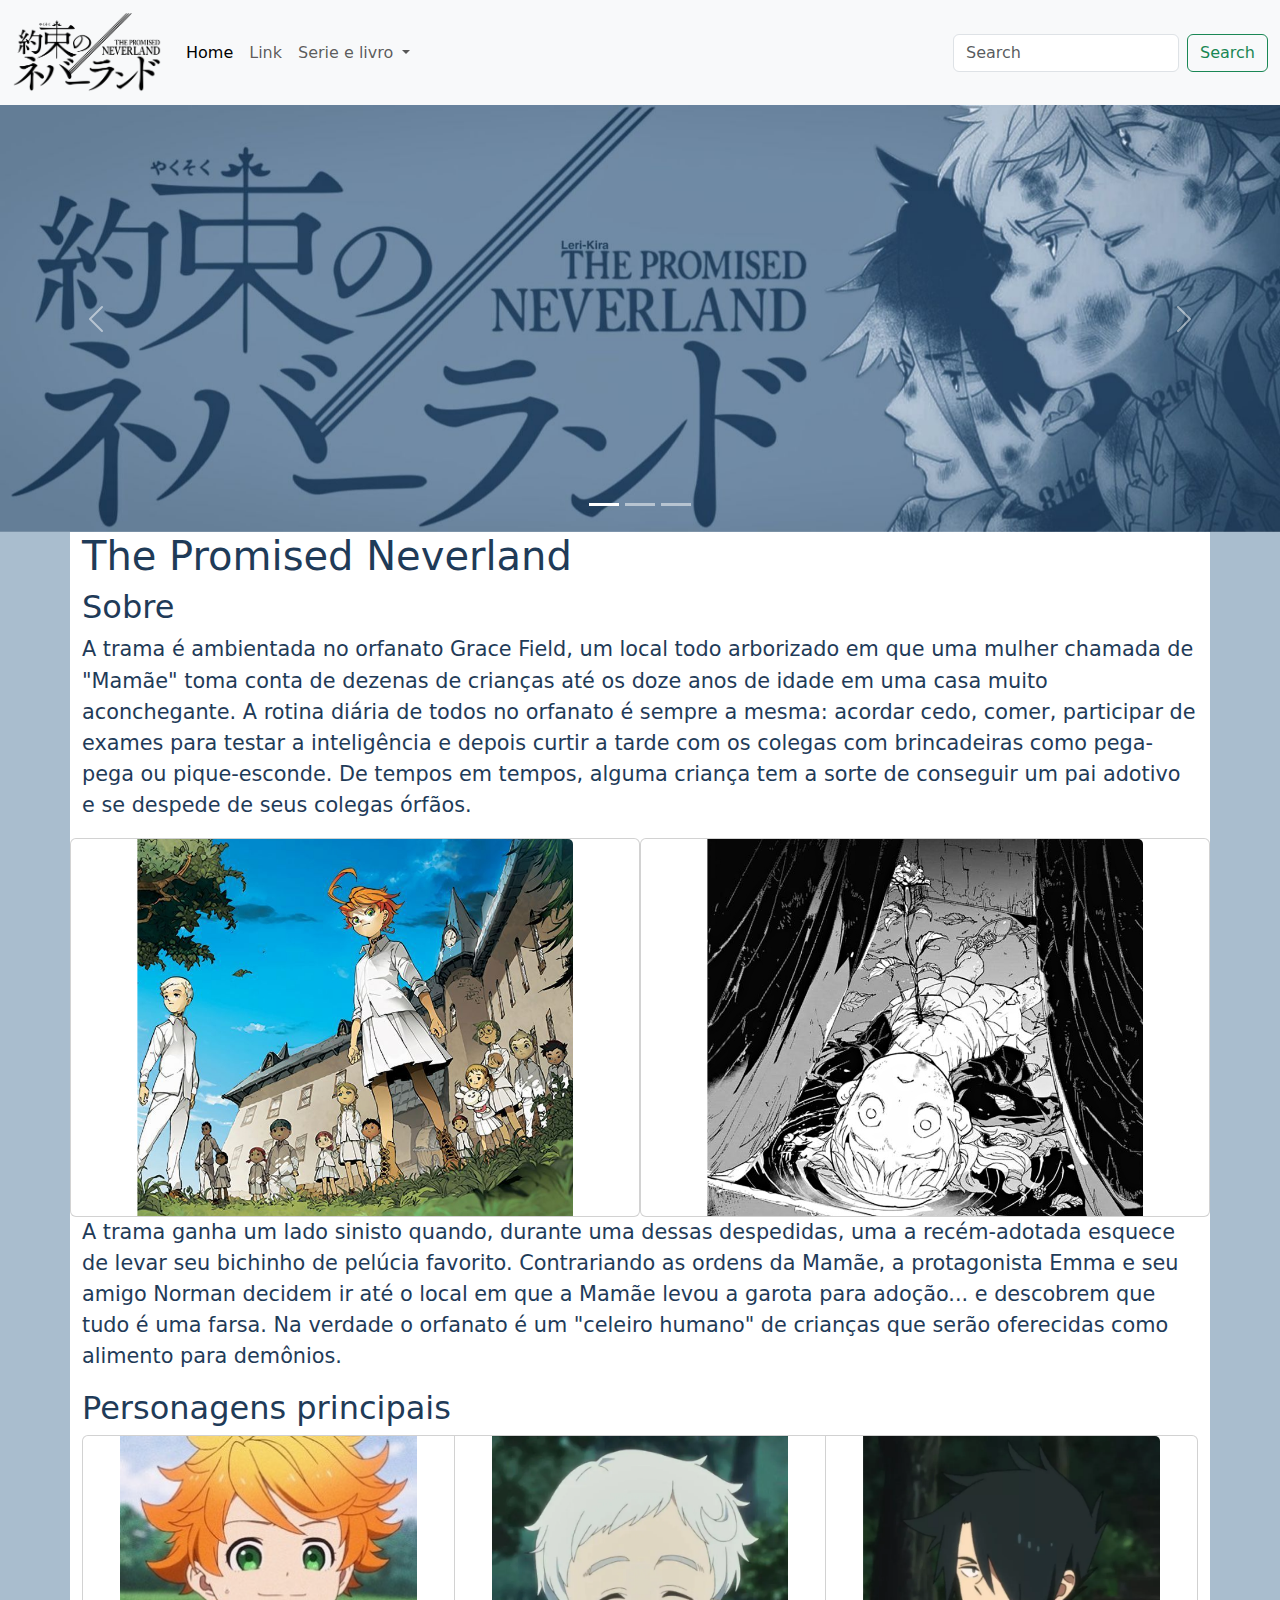
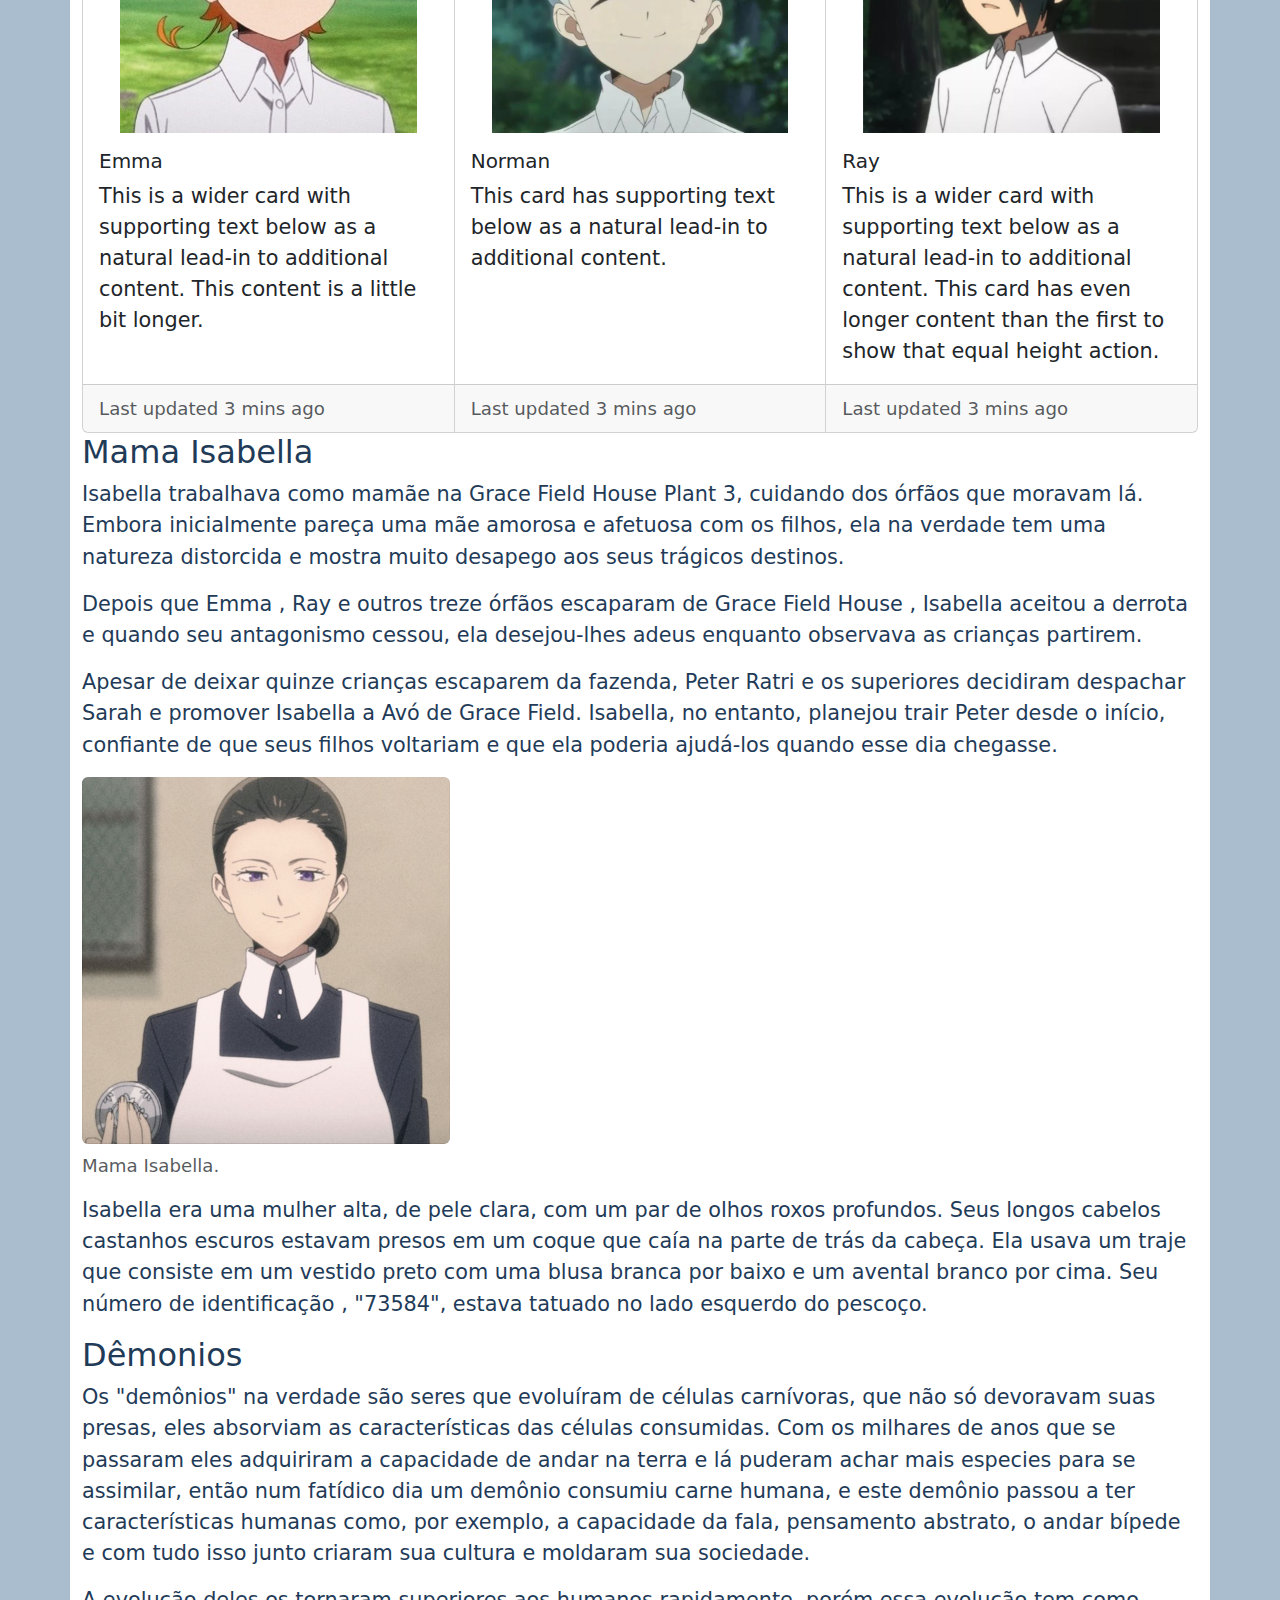
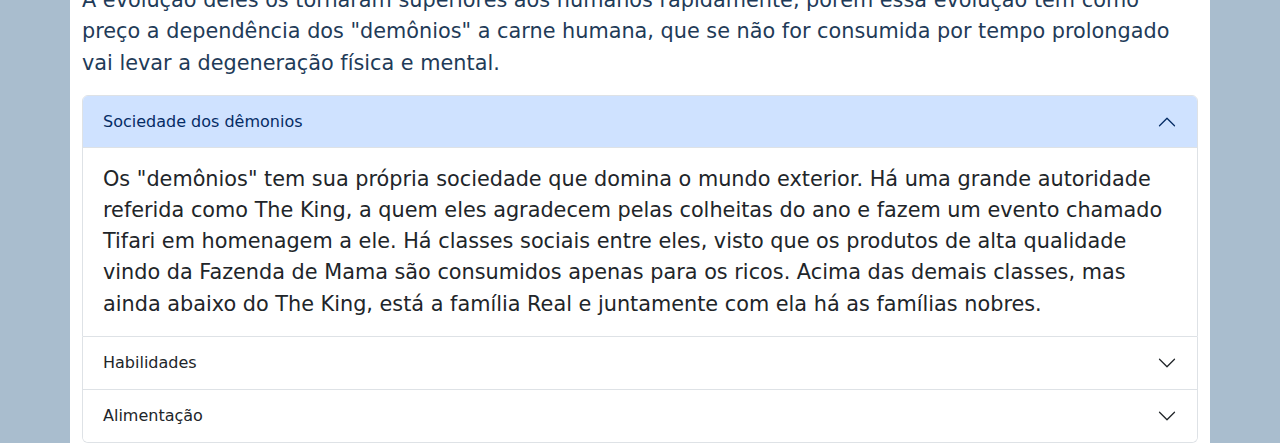
==== index.html @ 78b8bf02 "alterei tema" ====
<!doctype html>
<html lang="pt-br">
  <head>
    <meta charset="utf-8">
    <meta name="viewport" content="width=device-width, initial-scale=1">
    <link rel="stylesheet" href="css\bootstrap.css">
    <link rel="stylesheet" href="css\bootstrap-grid.css">
    <link rel="stylesheet" href="css\estilo.css">
    <title>Bootstrap</title>
  </head>
  <body>
    <header>
      <nav class="navbar navbar-expand-lg bg-body-tertiary">
        <div class="container-fluid">
          <a class="navbar-brand" href="#"><img src="img/logo.png" alt="" width="150px"></a>
          <button class="navbar-toggler" type="button" data-bs-toggle="collapse" data-bs-target="#navbarSupportedContent" aria-controls="navbarSupportedContent" aria-expanded="false" aria-label="Toggle navigation">
            <span class="navbar-toggler-icon"></span>
          </button>
          <div class="collapse navbar-collapse" id="navbarSupportedContent">
            <ul class="navbar-nav me-auto mb-2 mb-lg-0">
              <li class="nav-item">
                <a class="nav-link active" aria-current="page" href="#">Home</a>
              </li>
              <li class="nav-item">
                <a class="nav-link" href="#">Link</a>
              </li>
              <li class="nav-item dropdown">
                <a class="nav-link dropdown-toggle" href="#" role="button" data-bs-toggle="dropdown" aria-expanded="false">
                  Serie e livro
                </a>
              <ul class="dropdown-menu">
                <li><a class="dropdown-item" href="#">1 Temporada</a></li>
                <li><a class="dropdown-item" href="#">2 Temporada</a></li>
                <li><hr class="dropdown-divider"></li>
                <li><a class="dropdown-item" href="#">Livros</a></li>
              </ul>
              </li>
            </ul>
                <form class="d-flex" role="search">
                  <input class="form-control me-2" type="search" placeholder="Search" aria-label="Search">
                  <button class="btn btn-outline-success" type="submit">Search</button>
                </form>
              </div>
            </div>
      </nav>
    </header>
    <div id="carouselExampleIndicators" class="carousel slide">
      <div class="carousel-indicators">
        <button type="button" data-bs-target="#carouselExampleIndicators" data-bs-slide-to="0" class="active" aria-current="true" aria-label="Slide 1"></button>
        <button type="button" data-bs-target="#carouselExampleIndicators" data-bs-slide-to="1" aria-label="Slide 2"></button>
        <button type="button" data-bs-target="#carouselExampleIndicators" data-bs-slide-to="2" aria-label="Slide 3"></button>
      </div>
      <div class="carousel-inner">
        <div class="carousel-item active">
          <img src="img/tpn.jpg" class="d-block w-100" alt="..">
        </div>
        <div class="carousel-item">
          <img src="img/tpn1.jpg" class="d-block w-100" alt="...">
        </div>
        <div class="carousel-item">
          <img src="img/tpn2.jpg" class="d-block w-100" alt="...">
        </div>
      </div>
      <button class="carousel-control-prev" type="button" data-bs-target="#carouselExampleIndicators" data-bs-slide="prev">
        <span class="carousel-control-prev-icon" aria-hidden="true"></span>
        <span class="visually-hidden">Previous</span>
      </button>
      <button class="carousel-control-next" type="button" data-bs-target="#carouselExampleIndicators" data-bs-slide="next">
        <span class="carousel-control-next-icon" aria-hidden="true"></span>
        <span class="visually-hidden">Next</span>
      </button>
    </div>
    <main>
      <section class="container"> 
        <h1>The Promised Neverland</h1>
        <section class="sobre">
          <h2>Sobre</h2>
          
          <p>A trama é ambientada no orfanato Grace Field, um local todo arborizado em que uma mulher chamada de "Mamãe" toma conta de dezenas de crianças até os doze anos de idade em uma casa muito aconchegante. A rotina diária de todos no orfanato é sempre a mesma: acordar cedo, comer, participar de exames para testar a inteligência e depois curtir a tarde com os colegas com brincadeiras como pega-pega ou pique-esconde. De tempos em tempos, alguma criança tem a sorte de conseguir um pai adotivo e se despede de seus colegas órfãos.</p>
            <div class="row">
              <div class="card col-md-6 photoshadow">
                <img src="img/gracefield.jpg" class="card-img-top" alt="...">
              </div>
              <div class="card col-md-6 photoshadow">
                <img src="img/conny.jpg" class="card-img-top" alt="...">
              </div>
          <p>A trama ganha um lado sinisto quando, durante uma dessas despedidas, uma a recém-adotada esquece de levar seu bichinho de pelúcia favorito. Contrariando as ordens da Mamãe, a protagonista Emma e seu amigo Norman decidem ir até o local em que a Mamãe levou a garota para adoção... e descobrem que tudo é uma farsa. Na verdade o orfanato é um "celeiro humano" de crianças que serão oferecidas como alimento para demônios.</p>
        </section>
        <section>
          <h2>Personagens principais</h2>
          <div class="card-group">
            <div class="card">
              <img src="img/emma.jpg" class="card-img-top" alt="...">
              <div class="card-body">
                <h5 class="card-title">Emma</h5>
                <p class="card-text">This is a wider card with supporting text below as a natural lead-in to additional content. This content is a little bit longer.</p>
              </div>
              <div class="card-footer">
                <small class="text-body-secondary">Last updated 3 mins ago</small>
              </div>
            </div>
            <div class="card">
              <img src="img/norman.webp" class="card-img-top" alt="...">
              <div class="card-body">
                <h5 class="card-title">Norman</h5>
                <p class="card-text">This card has supporting text below as a natural lead-in to additional content.</p>
              </div>
              <div class="card-footer">
                <small class="text-body-secondary">Last updated 3 mins ago</small>
              </div>
            </div>
            <div class="card">
              <img src="img/ray.webp" class="card-img-top" alt="...">
              <div class="card-body">
                <h5 class="card-title">Ray</h5>
                <p class="card-text">This is a wider card with supporting text below as a natural lead-in to additional content. This card has even longer content than the first to show that equal height action.</p>
              </div>
              <div class="card-footer">
                <small class="text-body-secondary">Last updated 3 mins ago</small>
              </div>
            </div>
          </div>
        </section>
        <section>
          <h2>Mama Isabella</h2>
          <p>Isabella trabalhava como mamãe na Grace Field House Plant 3, cuidando dos órfãos que moravam lá. Embora inicialmente pareça uma mãe amorosa e afetuosa com os filhos, ela na verdade tem uma natureza distorcida e mostra muito desapego aos seus trágicos destinos.</p>
          <p>Depois que Emma , ​​Ray e outros treze órfãos escaparam de Grace Field House , Isabella aceitou a derrota e quando seu antagonismo cessou, ela desejou-lhes adeus enquanto observava as crianças partirem.</p>
          <p>Apesar de deixar quinze crianças escaparem da fazenda, Peter Ratri e os superiores decidiram despachar Sarah e promover Isabella a Avó de Grace Field. Isabella, no entanto, planejou trair Peter desde o início, confiante de que seus filhos voltariam e que ela poderia ajudá-los quando esse dia chegasse.</p>
          <figure class="figure">
            <img src="img/mama.jpg" class="figure-img img-fluid rounded" alt="..." width="50%">
            <figcaption class="figure-caption">Mama Isabella.</figcaption>
          </figure>
          <p>Isabella era uma mulher alta, de pele clara, com um par de olhos roxos profundos. Seus longos cabelos castanhos escuros estavam presos em um coque que caía na parte de trás da cabeça. Ela usava um traje que consiste em um vestido preto com uma blusa branca por baixo e um avental branco por cima. Seu número de identificação , "73584", estava tatuado no lado esquerdo do pescoço.</p>
        </section>
        <section>
          <h2>Dêmonios</h2>
          <p>Os "demônios" na verdade são seres que evoluíram de células carnívoras, que não só devoravam suas presas, eles absorviam as características das células consumidas. Com os milhares de anos que se passaram eles adquiriram a capacidade de andar na terra e lá puderam achar mais especies para se assimilar, então num fatídico dia um demônio consumiu carne humana, e este demônio passou a ter características humanas como, por exemplo, a capacidade da fala, pensamento abstrato, o andar bípede e com tudo isso junto criaram sua cultura e moldaram sua sociedade.</p>
          <p>A evolução deles os tornaram superiores aos humanos rapidamente, porém essa evolução tem como preço a dependência dos "demônios" a carne humana, que se não for consumida por tempo prolongado vai levar a degeneração física e mental.</p>
          <div class="accordion" id="accordionExample">
            <div class="accordion-item">
              <h2 class="accordion-header">
                <button class="accordion-button" type="button" data-bs-toggle="collapse" data-bs-target="#collapseOne" aria-expanded="true" aria-controls="collapseOne">
                  Sociedade dos dêmonios
                </button>
              </h2>
              <div id="collapseOne" class="accordion-collapse collapse show" data-bs-parent="#accordionExample">
                <div class="accordion-body">
                  Os "demônios" tem sua própria sociedade que domina o mundo exterior. Há uma grande autoridade referida como The King, a quem eles agradecem pelas colheitas do ano e fazem um evento chamado Tifari em homenagem a ele. Há classes sociais entre eles, visto que os produtos de alta qualidade vindo da Fazenda de Mama são consumidos apenas para os ricos.
                    Acima das demais classes, mas ainda abaixo do The King, está a família Real e juntamente com ela há as famílias nobres.
                </div>
              </div>
            </div>
            <div class="accordion-item">
              <h2 class="accordion-header">
                <button class="accordion-button collapsed" type="button" data-bs-toggle="collapse" data-bs-target="#collapseTwo" aria-expanded="false" aria-controls="collapseTwo">
                  Habilidades
                </button>
              </h2>
              <div id="collapseTwo" class="accordion-collapse collapse" data-bs-parent="#accordionExample">
                <div class="accordion-body">
                  Os "demônios" possuem uma força física sobre-humana, podendo quebrar todos os ossos de uma pessoa apenas a apertando. Eles também demonstram saber dirigir, como visto que vão receber os produtos das Fazendas de Carne Humana em caminhões.
                </div>
              </div>
            </div>
            <div class="accordion-item">
              <h2 class="accordion-header">
                <button class="accordion-button collapsed" type="button" data-bs-toggle="collapse" data-bs-target="#collapseThree" aria-expanded="false" aria-controls="collapseThree">
                  Alimentação
                </button>
              </h2>
              <div id="collapseThree" class="accordion-collapse collapse" data-bs-parent="#accordionExample">
                <div class="accordion-body">
                  Os demônios se alimentam principalmente de carne humana, tendo como preferência pessoas acima de 12 anos. Isso se deve por causa de seus cérebros, a parte mais saborosa de um corpo humano para eles, estar completamente desenvolvido a partir desta idade. Também se alimentam de outros animais, como gatos, conforme citado por um dos demônios.
                </div>
              </div>
            </div>
          </div>
        </section>
      </section>
    </main>
    <!-- <script src="js\bootstrap.js"></script> -->
    <script src="js\bootstrap.bundle.js"></script>
  </body>
</html>
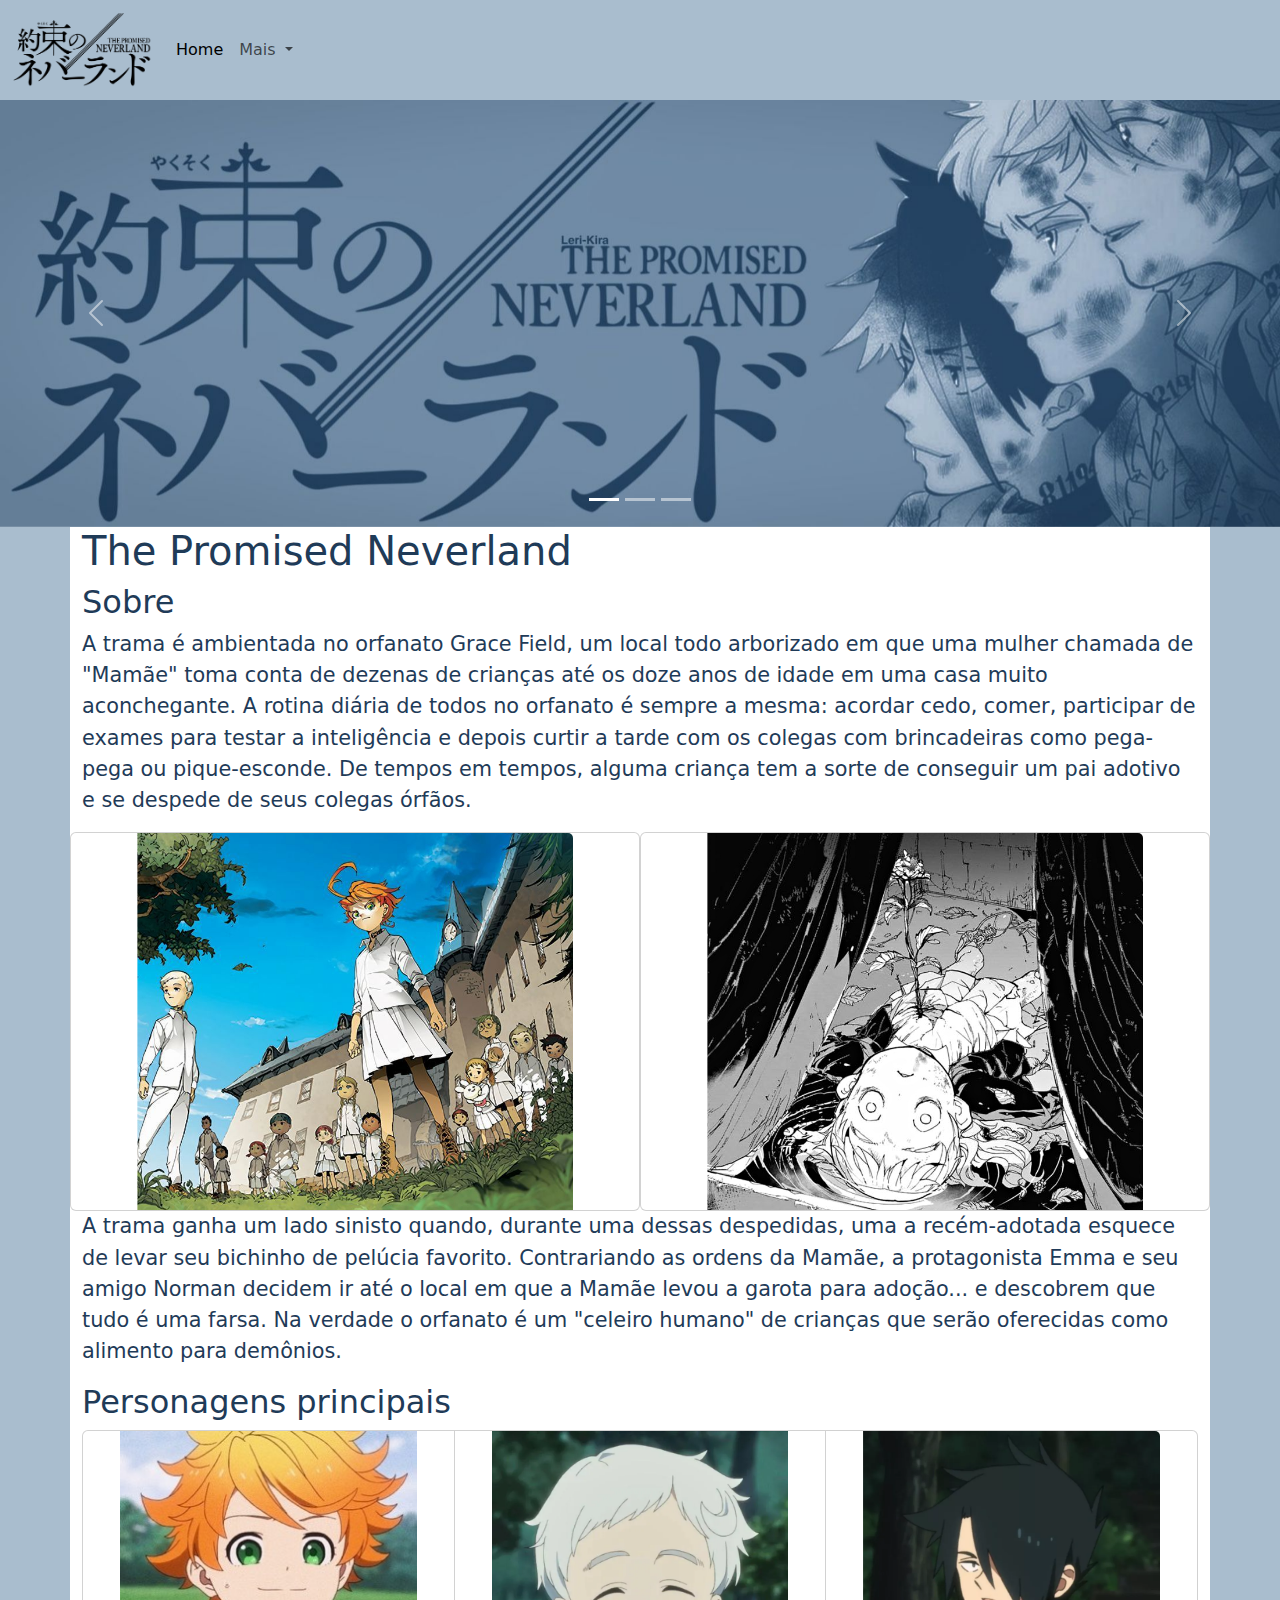
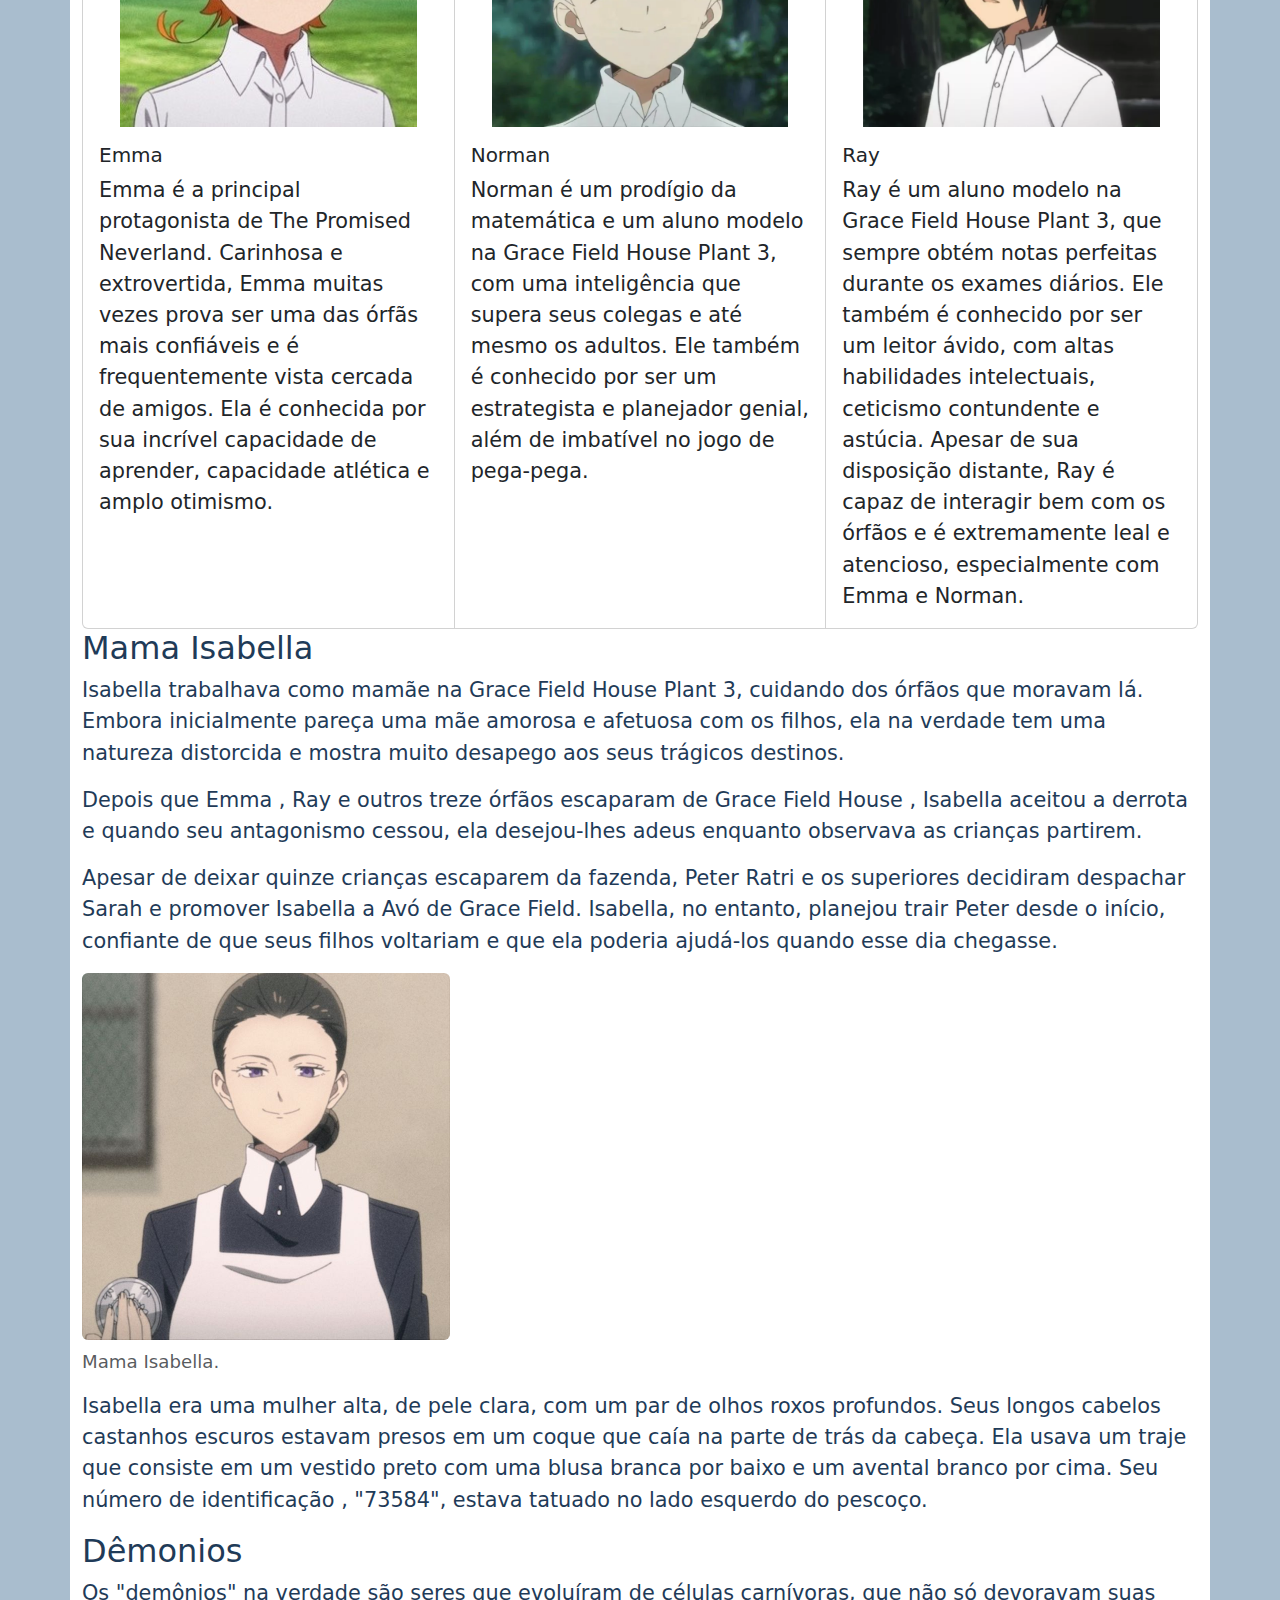
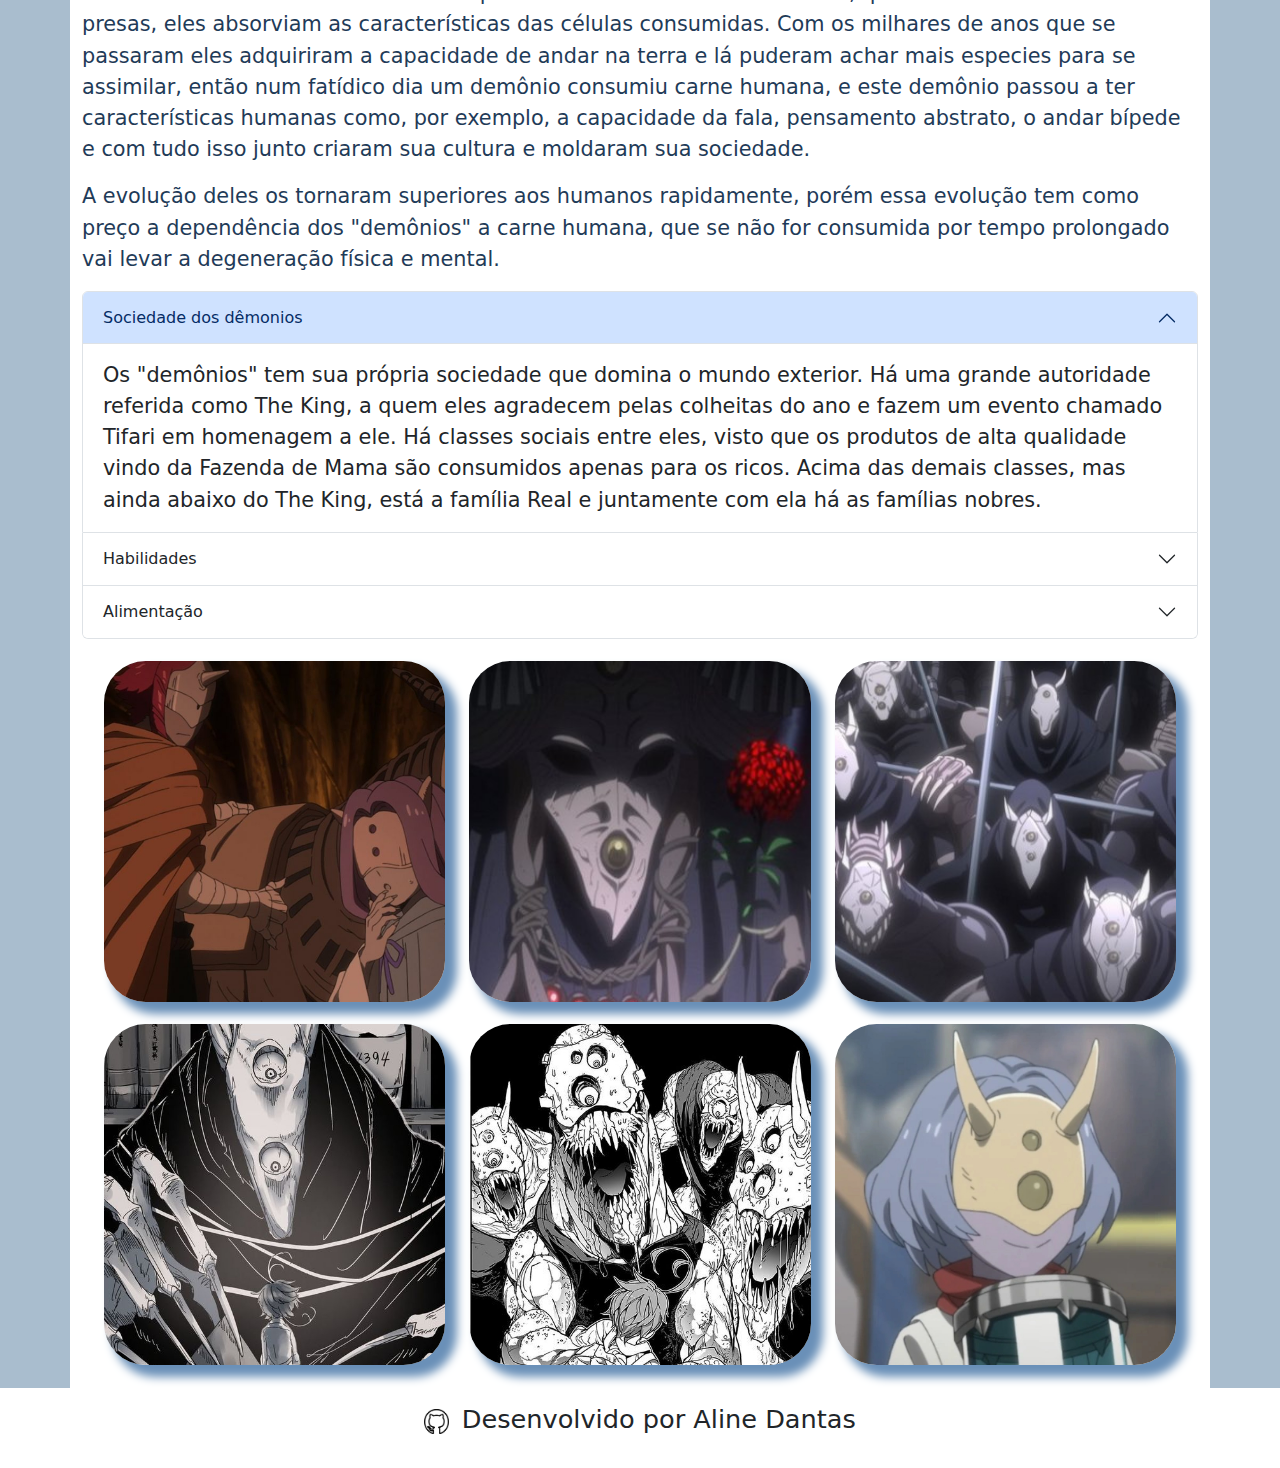
==== commit ae549373: "adicionei galeria e cor" ====
--- a/index.html
+++ b/index.html
@@ -12,36 +12,28 @@
     <header>
       <nav class="navbar navbar-expand-lg bg-body-tertiary">
         <div class="container-fluid">
-          <a class="navbar-brand" href="#"><img src="img/logo.png" alt="" width="150px"></a>
-          <button class="navbar-toggler" type="button" data-bs-toggle="collapse" data-bs-target="#navbarSupportedContent" aria-controls="navbarSupportedContent" aria-expanded="false" aria-label="Toggle navigation">
+          <a class="navbar-brand" href="index.html"><img src="img/logo.png" alt="" width="140px"></a>
+          <button class="navbar-toggler" type="button" data-bs-toggle="collapse" data-bs-target="#navbarNavDropdown" aria-controls="navbarNavDropdown" aria-expanded="false" aria-label="Toggle navigation">
             <span class="navbar-toggler-icon"></span>
           </button>
-          <div class="collapse navbar-collapse" id="navbarSupportedContent">
-            <ul class="navbar-nav me-auto mb-2 mb-lg-0">
+          <div class="collapse navbar-collapse" id="navbarNavDropdown">
+            <ul class="navbar-nav">
               <li class="nav-item">
                 <a class="nav-link active" aria-current="page" href="#">Home</a>
               </li>
-              <li class="nav-item">
-                <a class="nav-link" href="#">Link</a>
-              </li>
               <li class="nav-item dropdown">
                 <a class="nav-link dropdown-toggle" href="#" role="button" data-bs-toggle="dropdown" aria-expanded="false">
-                  Serie e livro
+                  Mais
                 </a>
-              <ul class="dropdown-menu">
-                <li><a class="dropdown-item" href="#">1 Temporada</a></li>
-                <li><a class="dropdown-item" href="#">2 Temporada</a></li>
-                <li><hr class="dropdown-divider"></li>
-                <li><a class="dropdown-item" href="#">Livros</a></li>
-              </ul>
+                <ul class="dropdown-menu">
+                  <li><a class="dropdown-item" href="https://yakusokunoneverland.fandom.com/wiki/The_Promised_Neverland_Wiki">Wiki</a></li>
+                  <li><a class="dropdown-item" href="https://www.crunchyroll.com/pt-br/series/GYVD2K1WY/the-promised-neverland">Saiba Mais</a></li>
+                </ul>
               </li>
             </ul>
-                <form class="d-flex" role="search">
-                  <input class="form-control me-2" type="search" placeholder="Search" aria-label="Search">
-                  <button class="btn btn-outline-success" type="submit">Search</button>
-                </form>
-              </div>
-            </div>
+          </div>
+        </div>
+      </nav>
       </nav>
     </header>
     <div id="carouselExampleIndicators" class="carousel slide">
@@ -93,30 +85,22 @@
               <img src="img/emma.jpg" class="card-img-top" alt="...">
               <div class="card-body">
                 <h5 class="card-title">Emma</h5>
-                <p class="card-text">This is a wider card with supporting text below as a natural lead-in to additional content. This content is a little bit longer.</p>
-              </div>
-              <div class="card-footer">
-                <small class="text-body-secondary">Last updated 3 mins ago</small>
+                <p class="card-text">Emma é a principal protagonista de The Promised Neverland.
+                  Carinhosa e extrovertida, Emma muitas vezes prova ser uma das órfãs mais confiáveis ​​e é frequentemente vista cercada de amigos. Ela é conhecida por sua incrível capacidade de aprender, capacidade atlética e amplo otimismo.</p>
               </div>
             </div>
             <div class="card">
               <img src="img/norman.webp" class="card-img-top" alt="...">
               <div class="card-body">
                 <h5 class="card-title">Norman</h5>
-                <p class="card-text">This card has supporting text below as a natural lead-in to additional content.</p>
-              </div>
-              <div class="card-footer">
-                <small class="text-body-secondary">Last updated 3 mins ago</small>
+                <p class="card-text">Norman é um prodígio da matemática e um aluno modelo na Grace Field House Plant 3, com uma inteligência que supera seus colegas e até mesmo os adultos. Ele também é conhecido por ser um estrategista e planejador genial, além de imbatível no jogo de pega-pega.</p>
               </div>
             </div>
             <div class="card">
               <img src="img/ray.webp" class="card-img-top" alt="...">
               <div class="card-body">
                 <h5 class="card-title">Ray</h5>
-                <p class="card-text">This is a wider card with supporting text below as a natural lead-in to additional content. This card has even longer content than the first to show that equal height action.</p>
-              </div>
-              <div class="card-footer">
-                <small class="text-body-secondary">Last updated 3 mins ago</small>
+                <p class="card-text">Ray é um aluno modelo na Grace Field House Plant 3, que sempre obtém notas perfeitas durante os exames diários. Ele também é conhecido por ser um leitor ávido, com altas habilidades intelectuais, ceticismo contundente e astúcia. Apesar de sua disposição distante, Ray é capaz de interagir bem com os órfãos e é extremamente leal e atencioso, especialmente com Emma e Norman.</p>
               </div>
             </div>
           </div>
@@ -175,9 +159,24 @@
               </div>
             </div>
           </div>
+        </div>
         </section>
+        <section class="gal">
+            <div class="row ">
+              <div class="col-md-4 espacobaixo"><img class="imggal" src="img/de.jpg" alt=""></div>
+              <div class="col-md-4 espacobaixo"><img class="imggal" src="img/dem.jpg" alt=""></div>
+              <div class="col-md-4 espacobaixo"><img class="imggal" src="img/demo.jpg" alt=""></div>
+            </div>
+            <div class="row">
+              <div class="col-md-4"><img class="imggal" src="img/de1.jpg" alt=""></div>
+              <div class="col-md-4"><img class="imggal" src="img/dem1.jpg" alt=""></div>
+              <div class="col-md-4"><img class="imggal" src="img/demo1.jpg" alt=""></div>
+            </div>
       </section>
     </main>
+    <footer>
+      <p class="footer"><a href="https://github.com/dantasaline"><img class="logo" src="img/git.png" alt="" width="28px"></a>Desenvolvido por Aline Dantas</p>
+    </footer>
     <!-- <script src="js\bootstrap.js"></script> -->
     <script src="js\bootstrap.bundle.js"></script>
   </body>
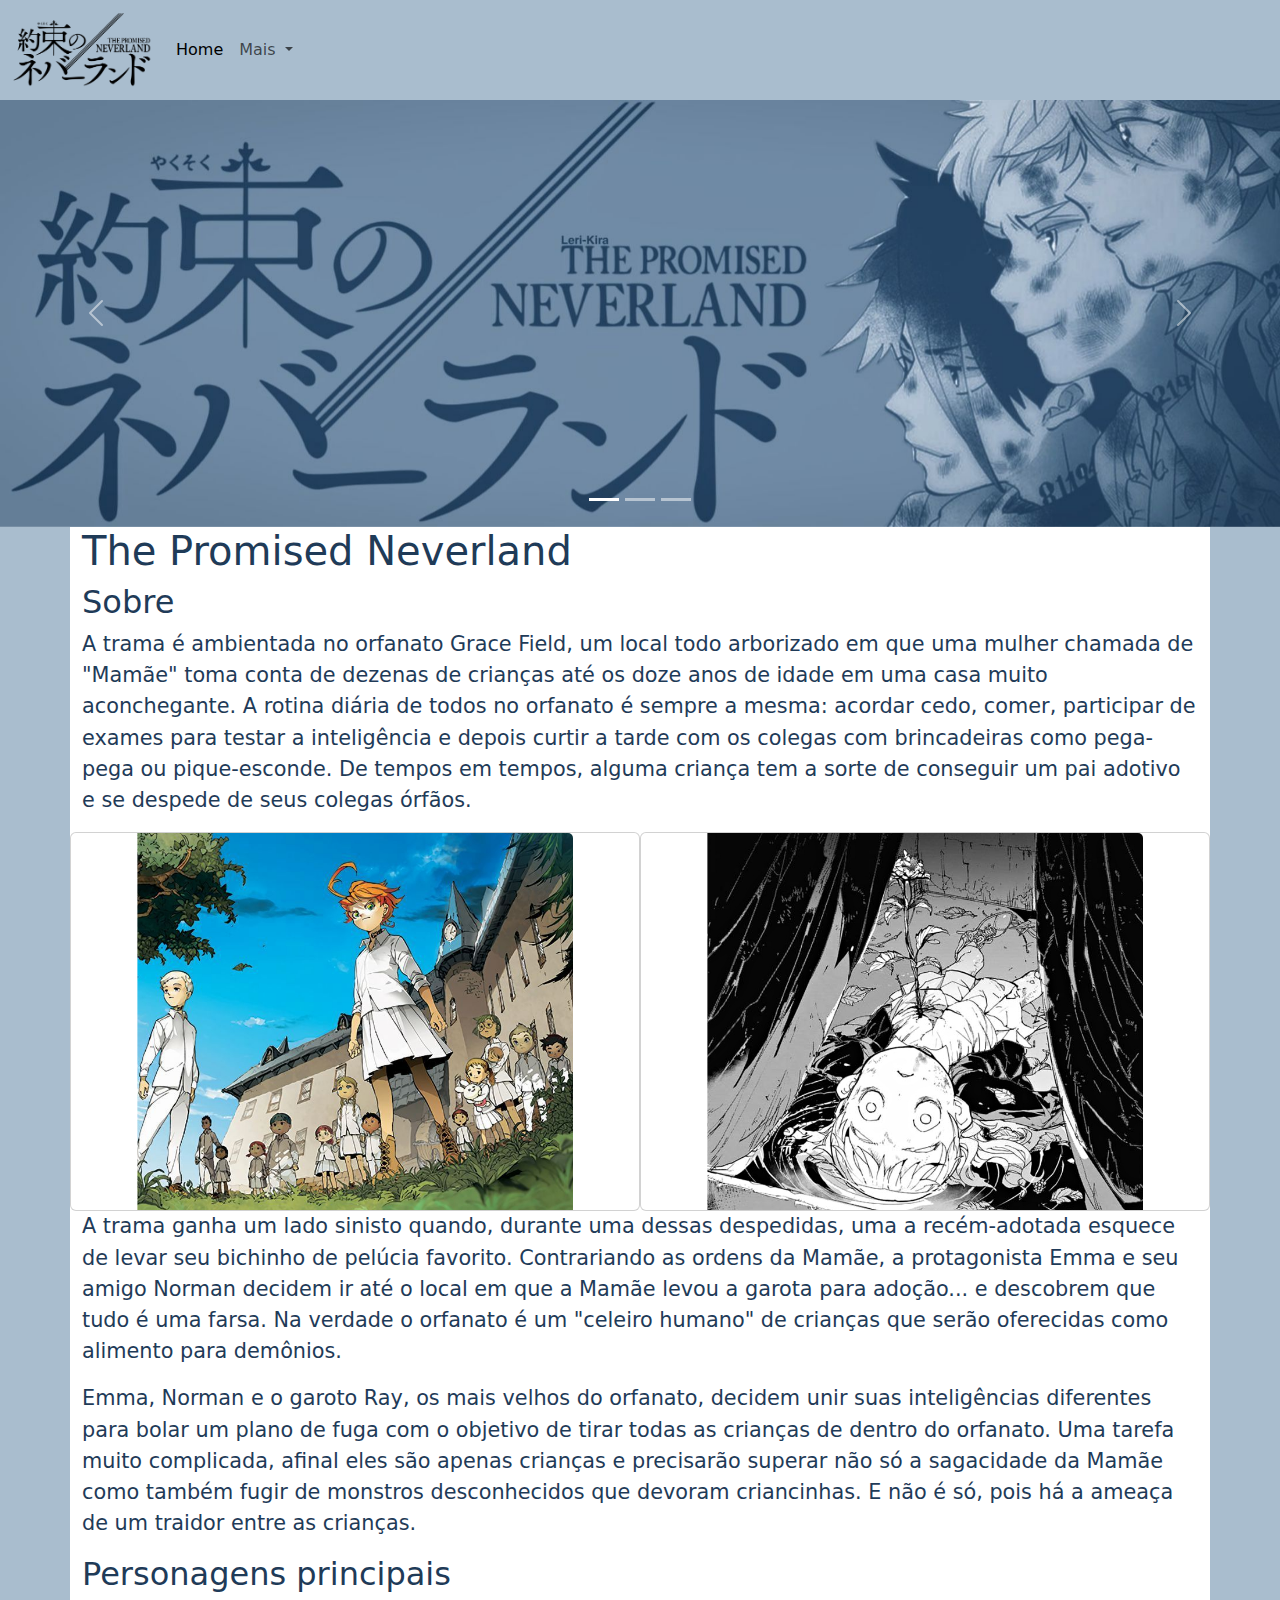
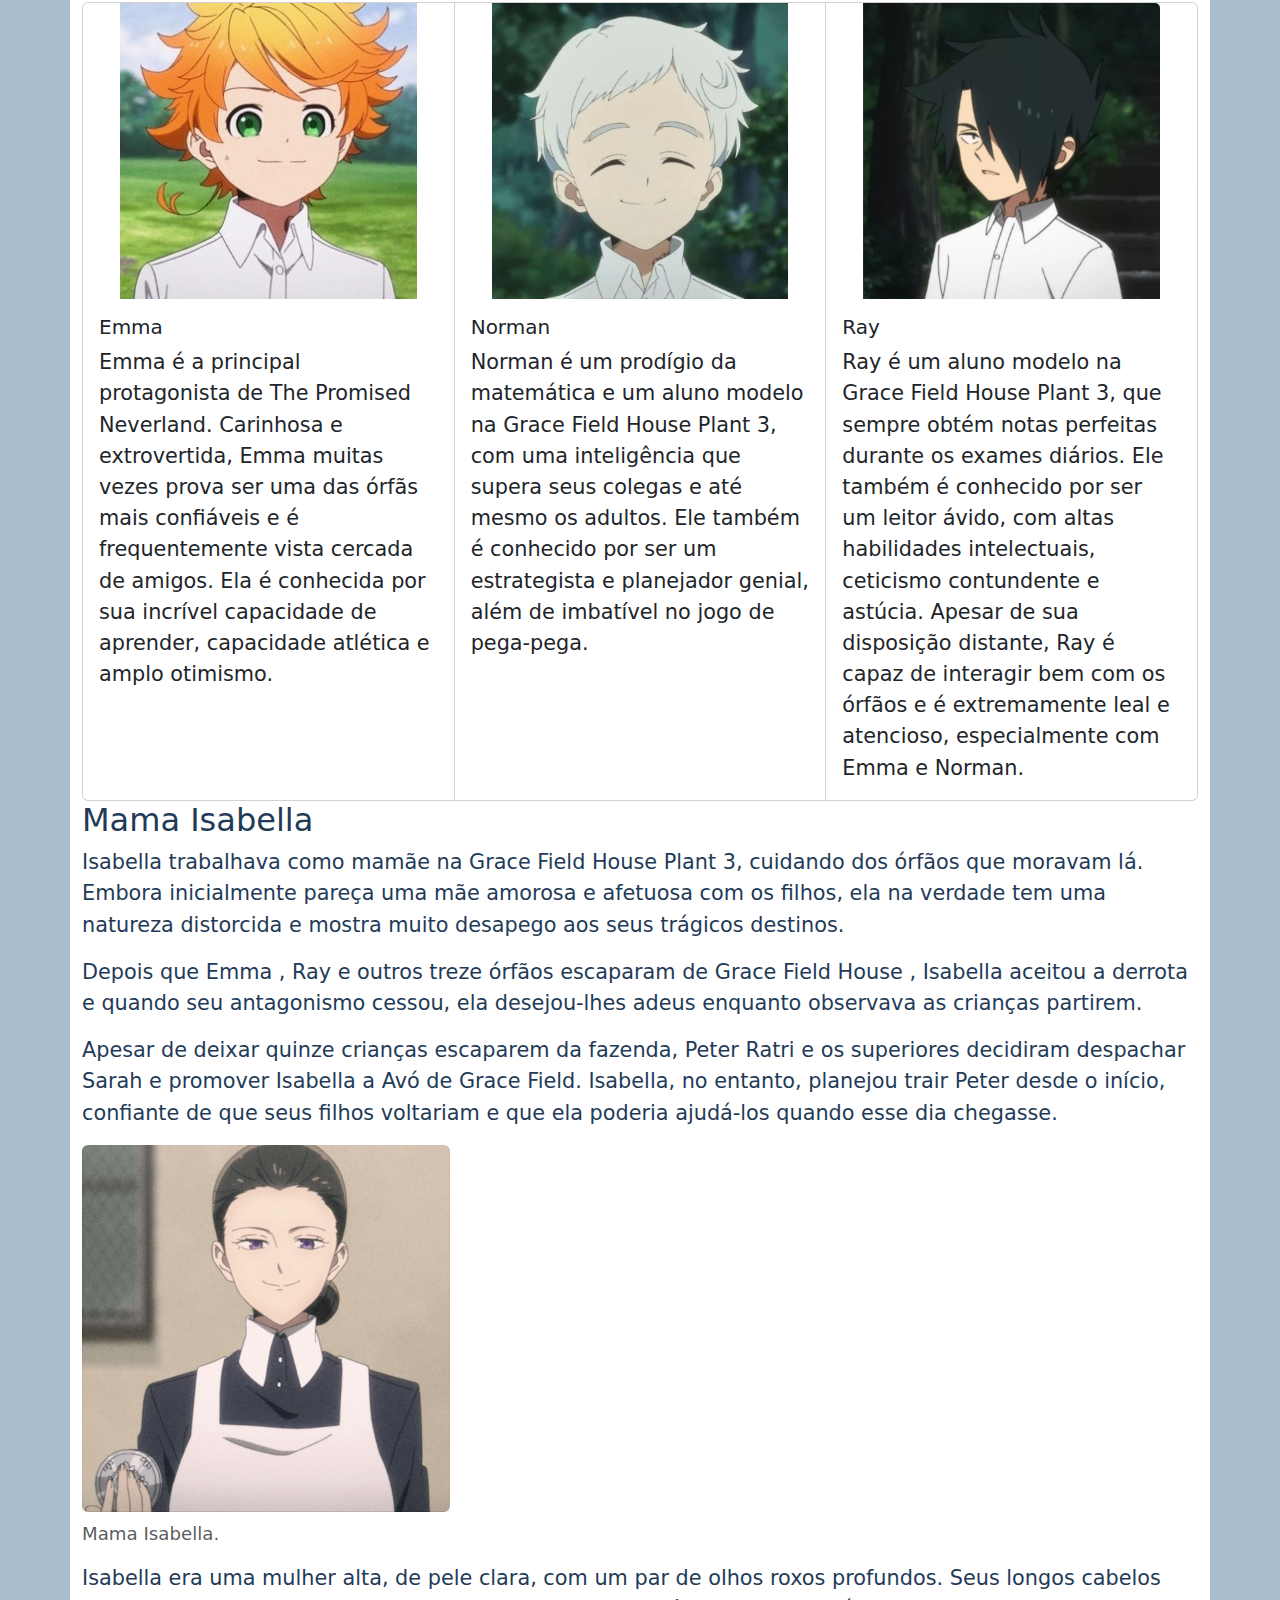
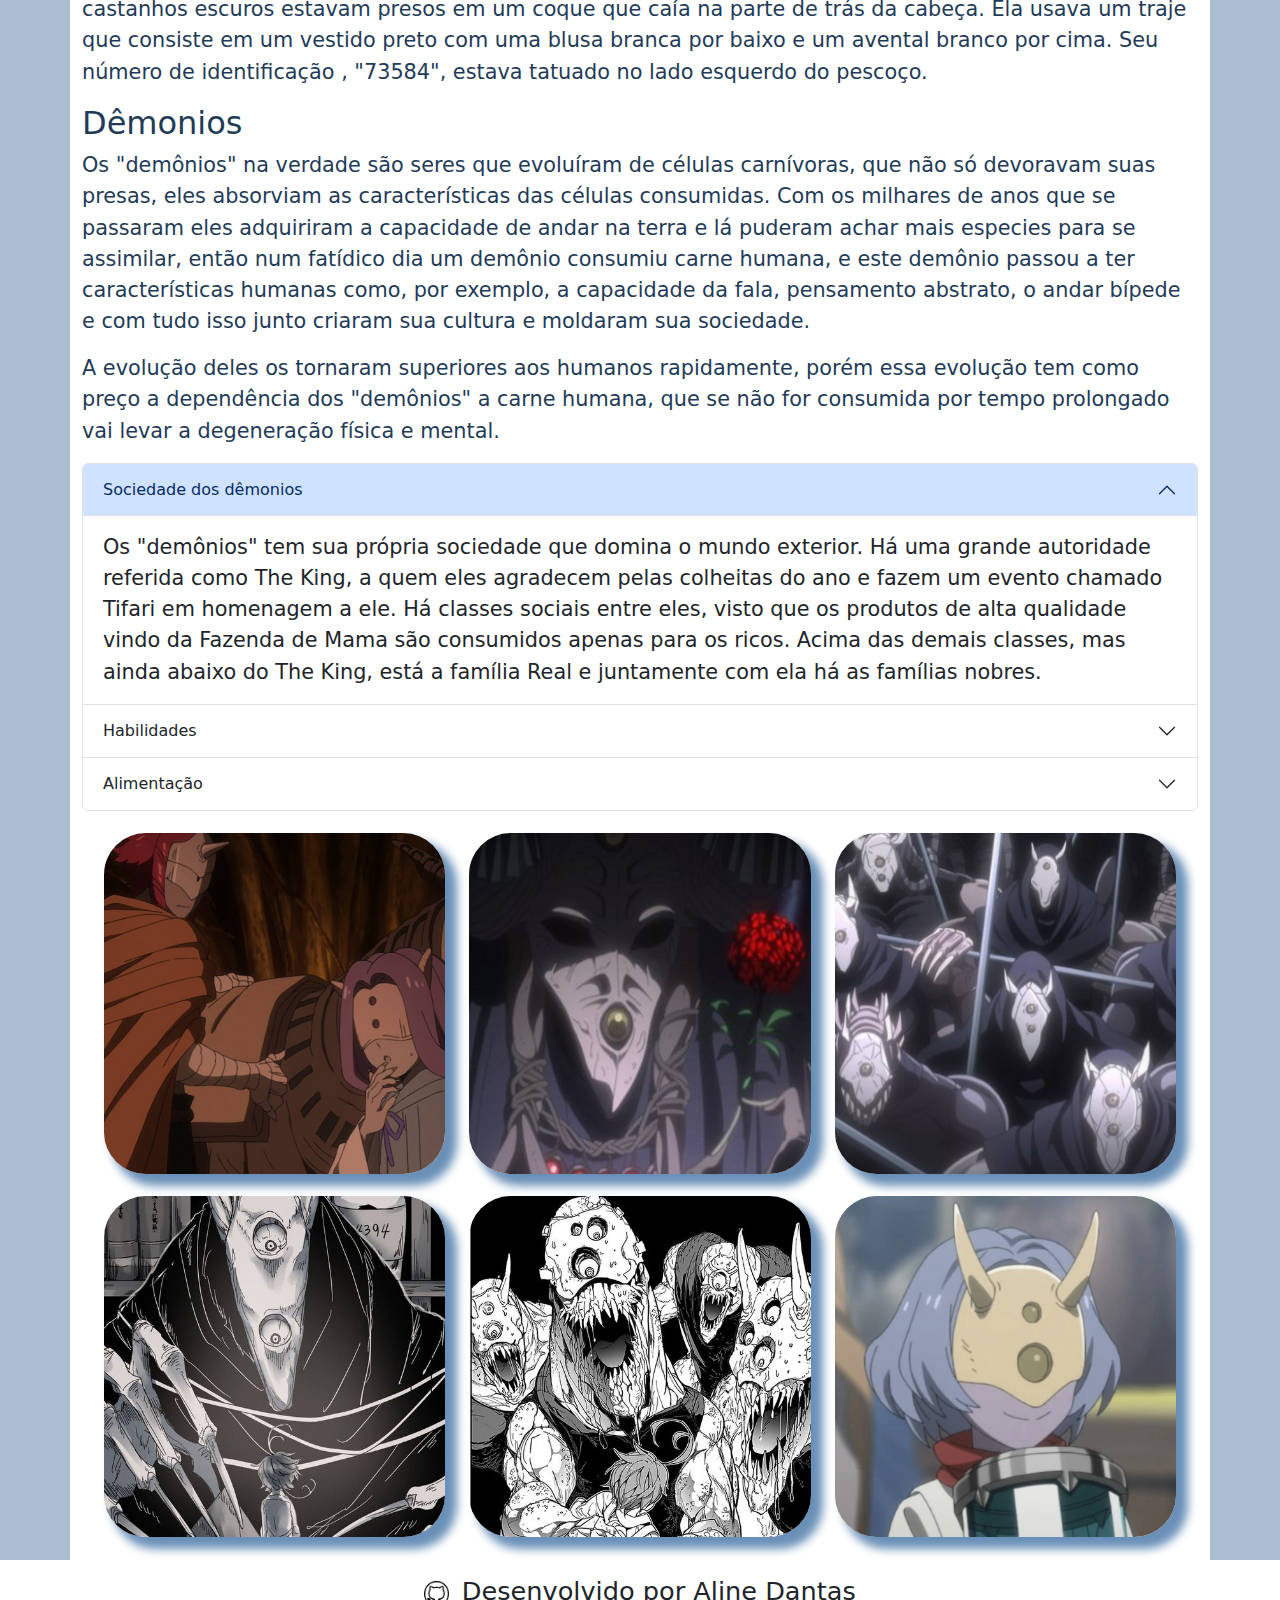
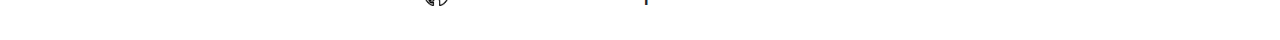
==== commit da850ffb: "adicionei conteudo" ====
--- a/index.html
+++ b/index.html
@@ -77,6 +77,7 @@
                 <img src="img/conny.jpg" class="card-img-top" alt="...">
               </div>
           <p>A trama ganha um lado sinisto quando, durante uma dessas despedidas, uma a recém-adotada esquece de levar seu bichinho de pelúcia favorito. Contrariando as ordens da Mamãe, a protagonista Emma e seu amigo Norman decidem ir até o local em que a Mamãe levou a garota para adoção... e descobrem que tudo é uma farsa. Na verdade o orfanato é um "celeiro humano" de crianças que serão oferecidas como alimento para demônios.</p>
+          <p>Emma, Norman e o garoto Ray, os mais velhos do orfanato, decidem unir suas inteligências diferentes para bolar um plano de fuga com o objetivo de tirar todas as crianças de dentro do orfanato. Uma tarefa muito complicada, afinal eles são apenas crianças e precisarão superar não só a sagacidade da Mamãe como também fugir de monstros desconhecidos que devoram criancinhas. E não é só, pois há a ameaça de um traidor entre as crianças.</p>
         </section>
         <section>
           <h2>Personagens principais</h2>
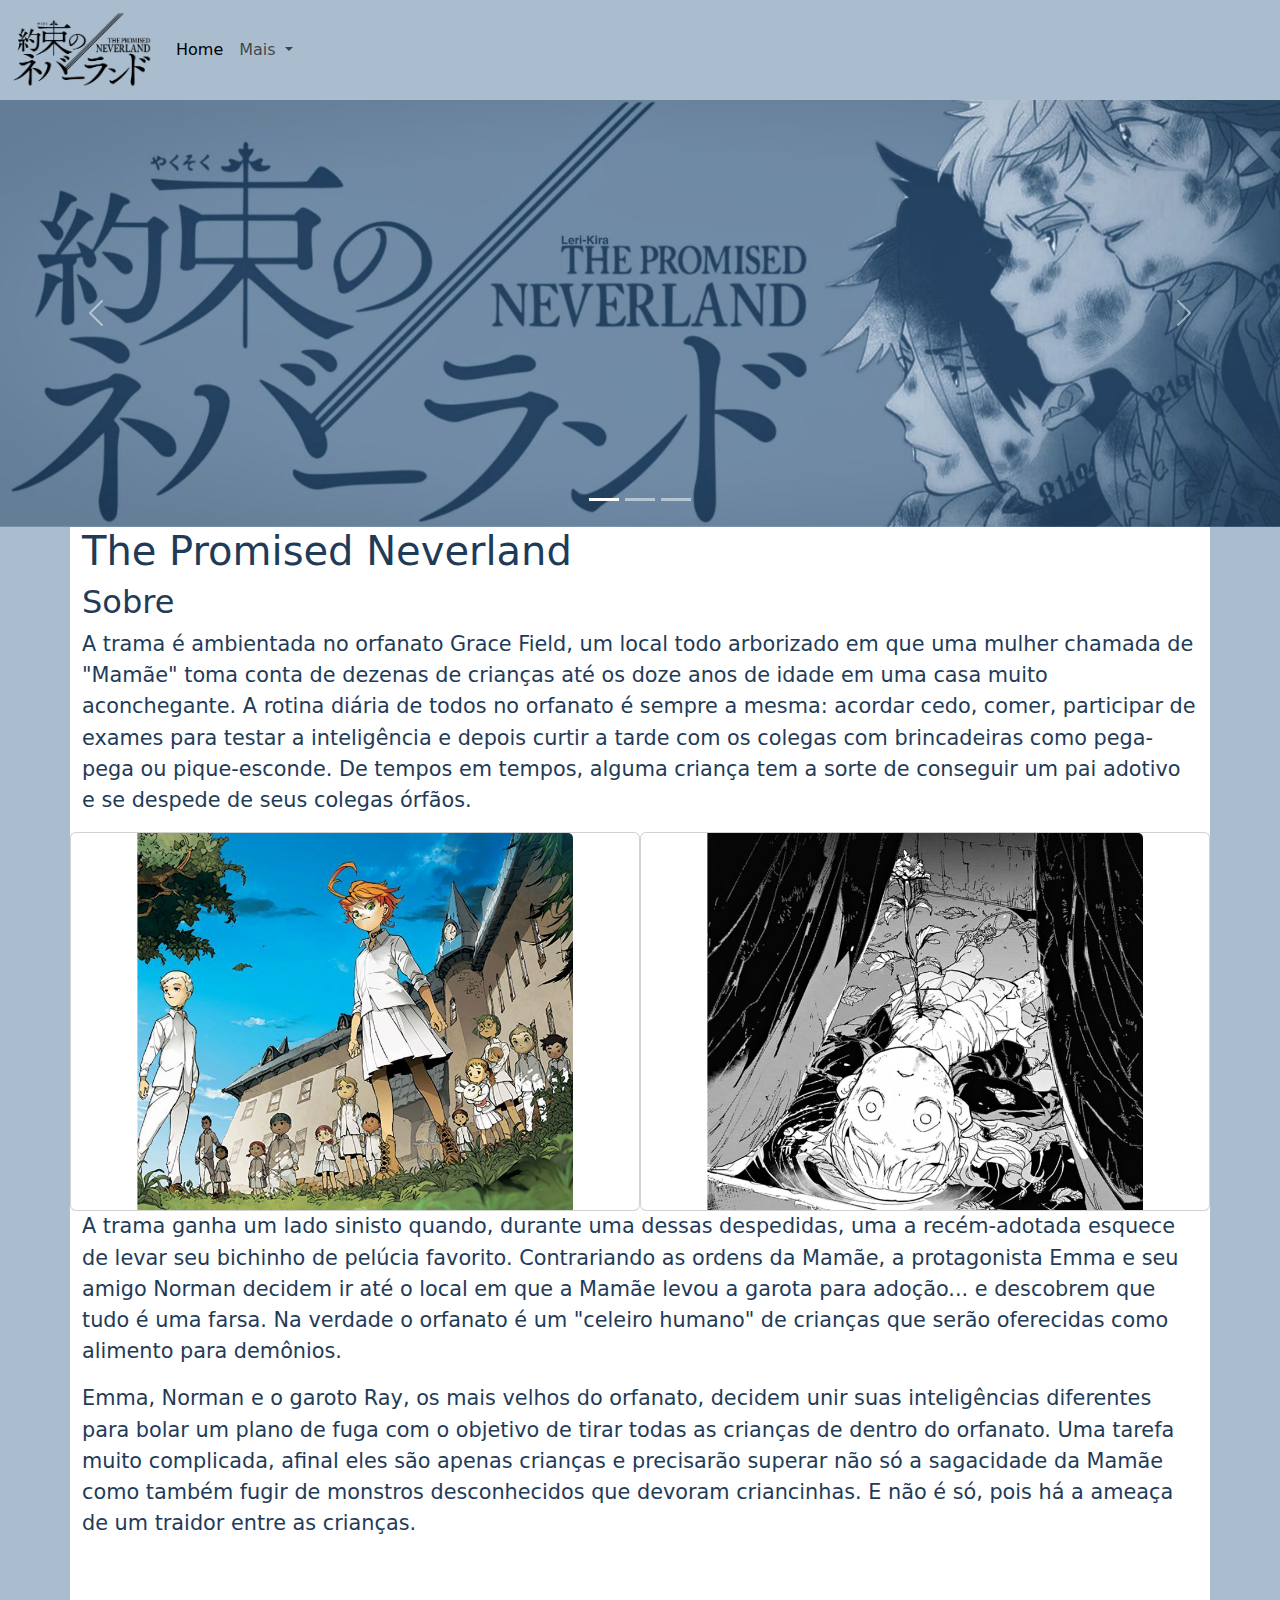
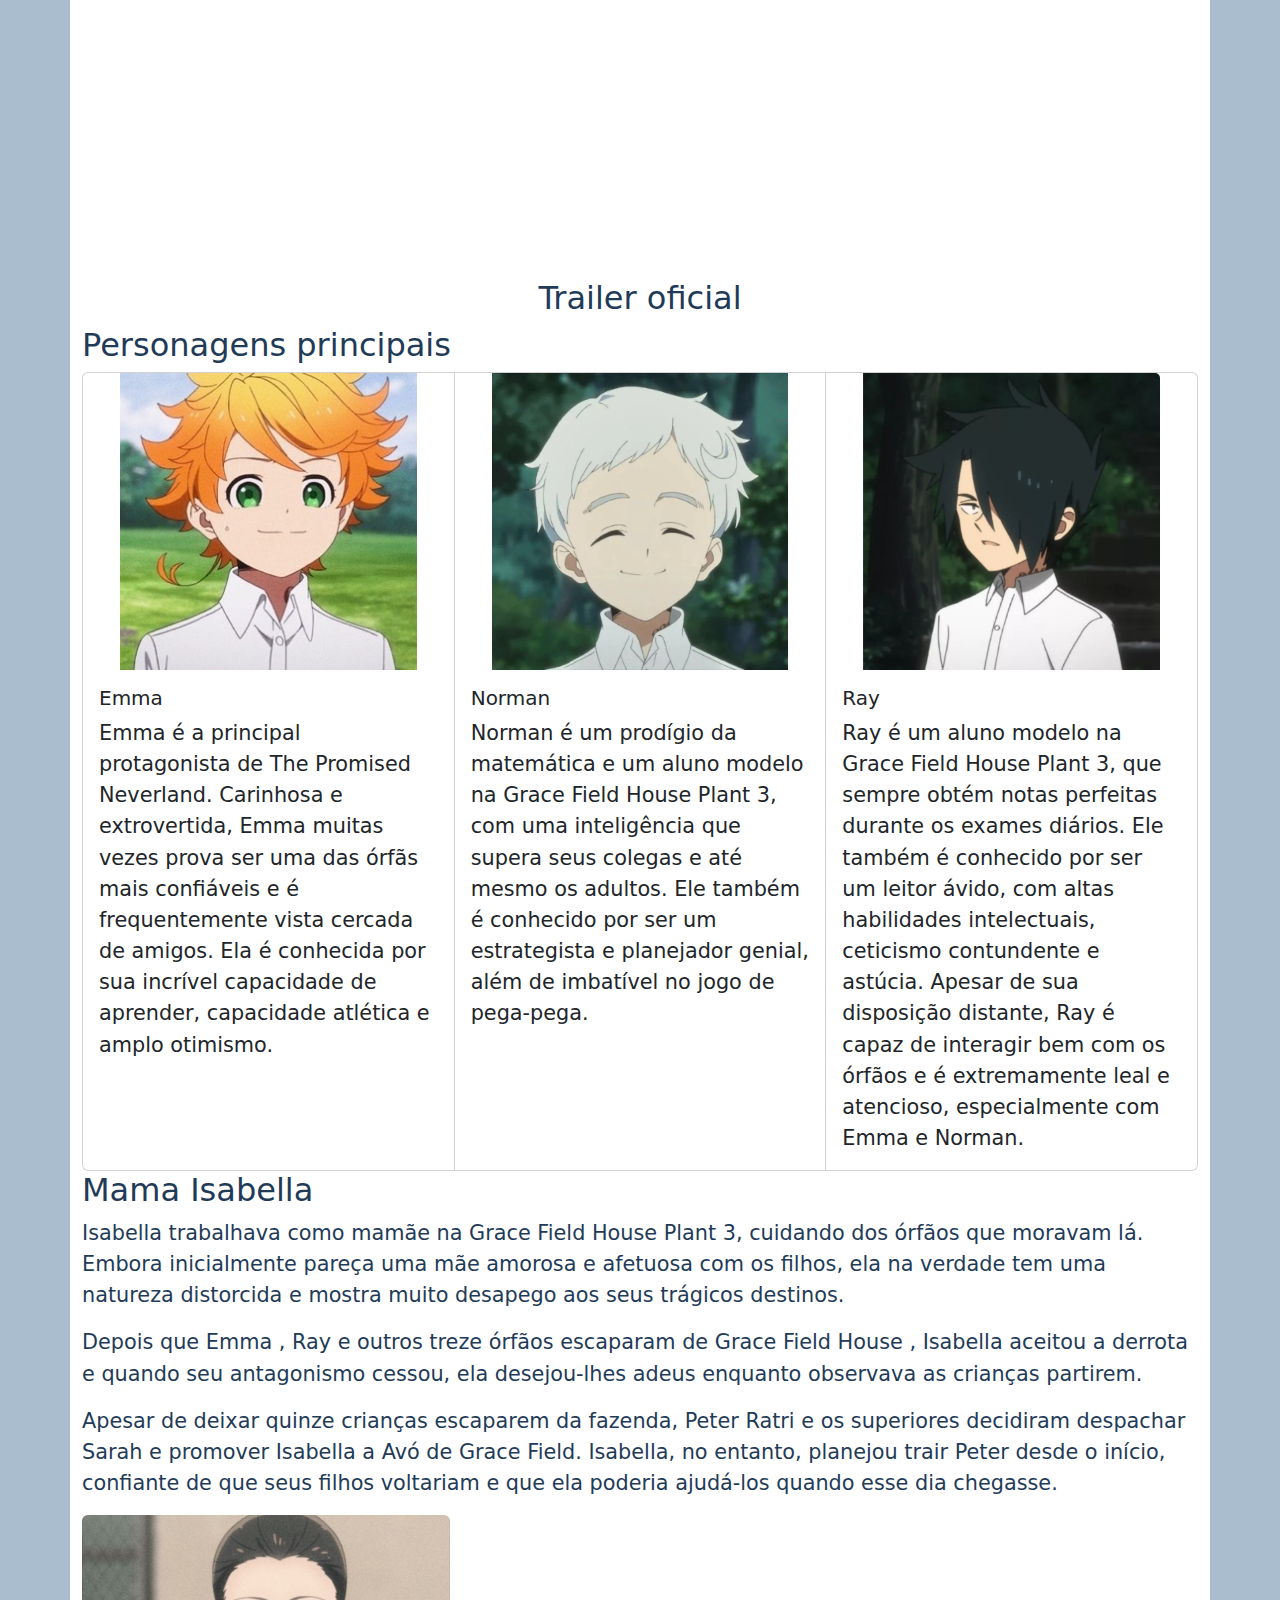
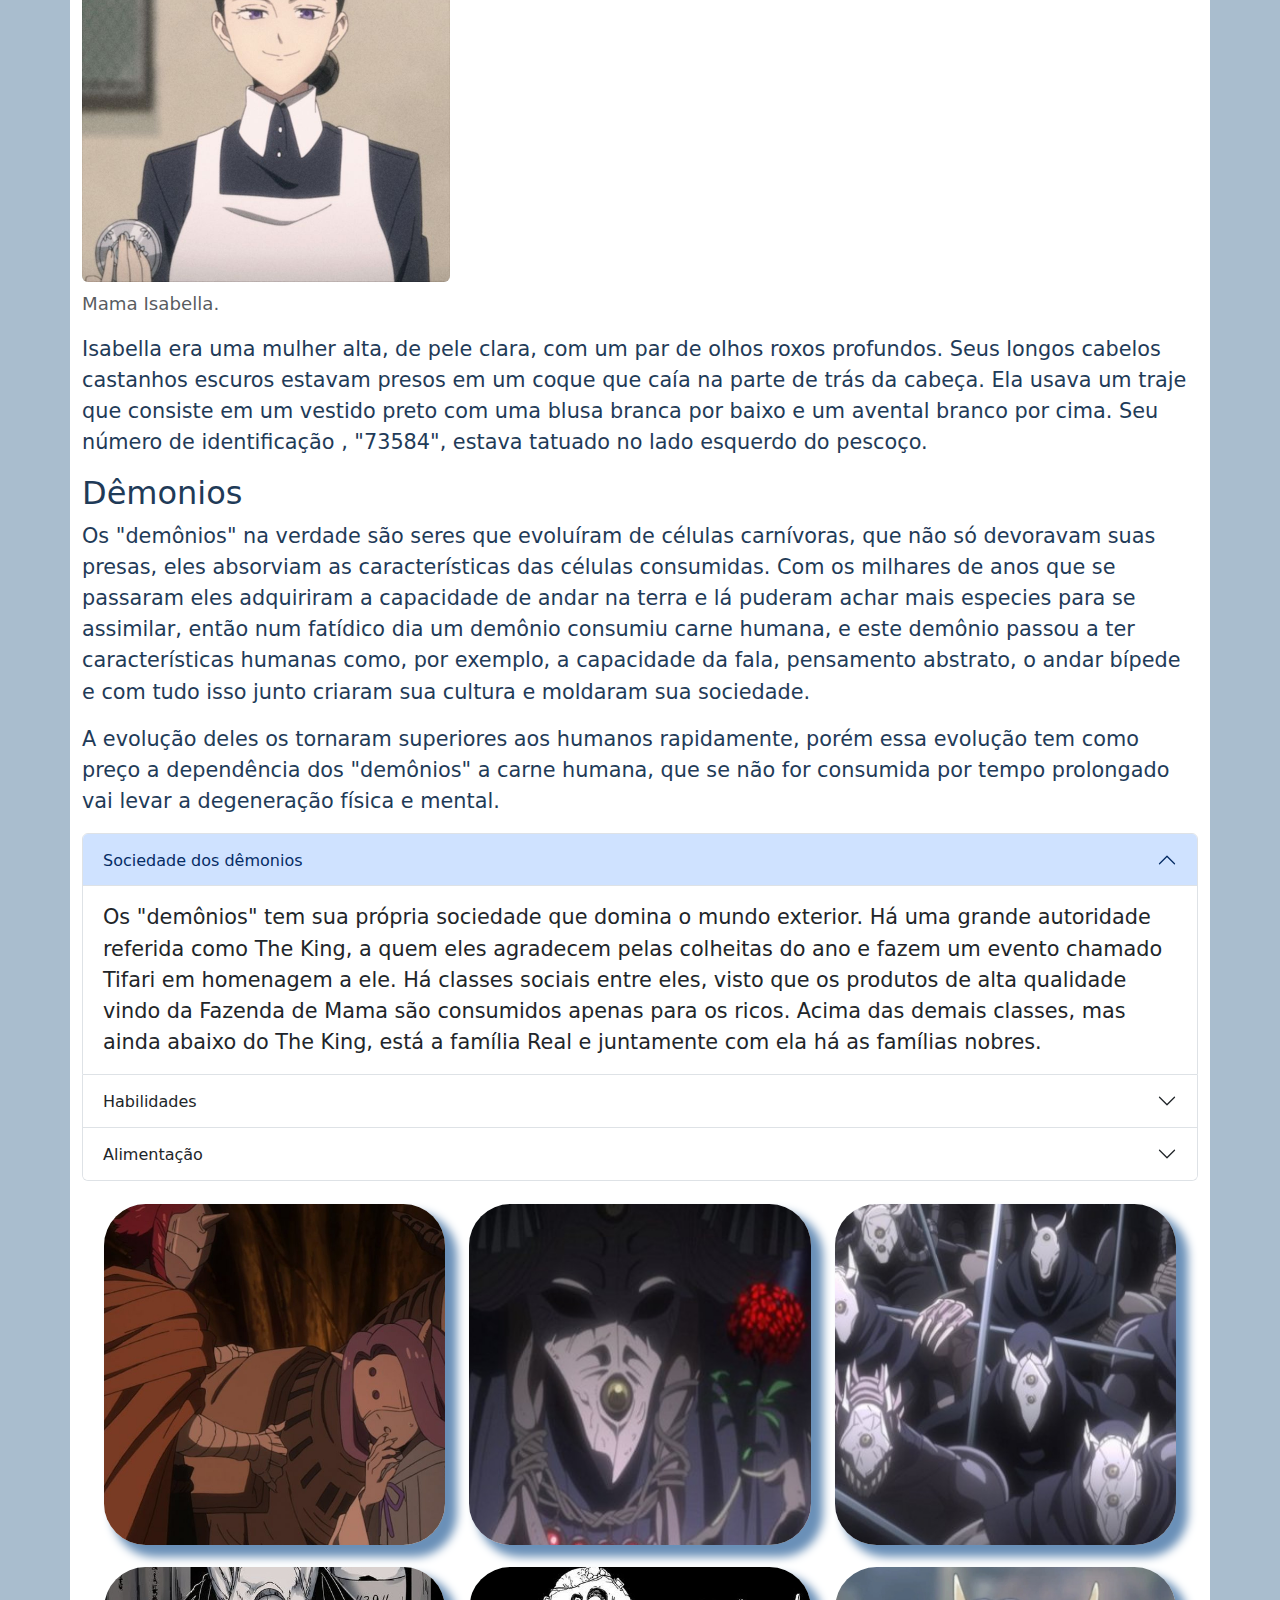
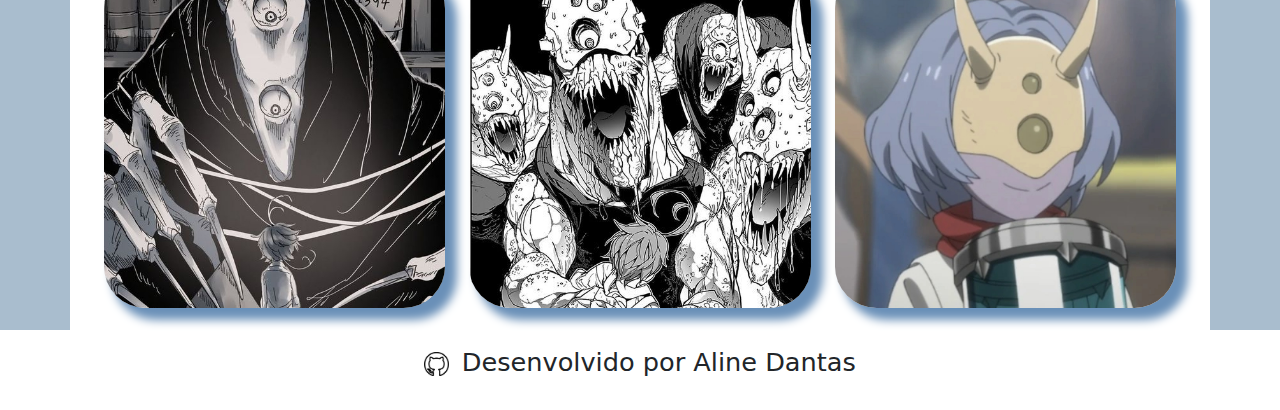
==== commit dc01f3b0: "adicionei iframe" ====
--- a/index.html
+++ b/index.html
@@ -79,6 +79,10 @@
           <p>A trama ganha um lado sinisto quando, durante uma dessas despedidas, uma a recém-adotada esquece de levar seu bichinho de pelúcia favorito. Contrariando as ordens da Mamãe, a protagonista Emma e seu amigo Norman decidem ir até o local em que a Mamãe levou a garota para adoção... e descobrem que tudo é uma farsa. Na verdade o orfanato é um "celeiro humano" de crianças que serão oferecidas como alimento para demônios.</p>
           <p>Emma, Norman e o garoto Ray, os mais velhos do orfanato, decidem unir suas inteligências diferentes para bolar um plano de fuga com o objetivo de tirar todas as crianças de dentro do orfanato. Uma tarefa muito complicada, afinal eles são apenas crianças e precisarão superar não só a sagacidade da Mamãe como também fugir de monstros desconhecidos que devoram criancinhas. E não é só, pois há a ameaça de um traidor entre as crianças.</p>
         </section>
+        <div class="video">
+        <iframe width="560" height="315" src="https://www.youtube.com/embed/48WkJZme5hY?si=n0fYvDjX1JIkUChm" title="YouTube video player" frameborder="0" allow="accelerometer; autoplay; clipboard-write; encrypted-media; gyroscope; picture-in-picture; web-share" allowfullscreen></iframe>
+        <h2>Trailer oficial</h2>
+      </div>
         <section>
           <h2>Personagens principais</h2>
           <div class="card-group">
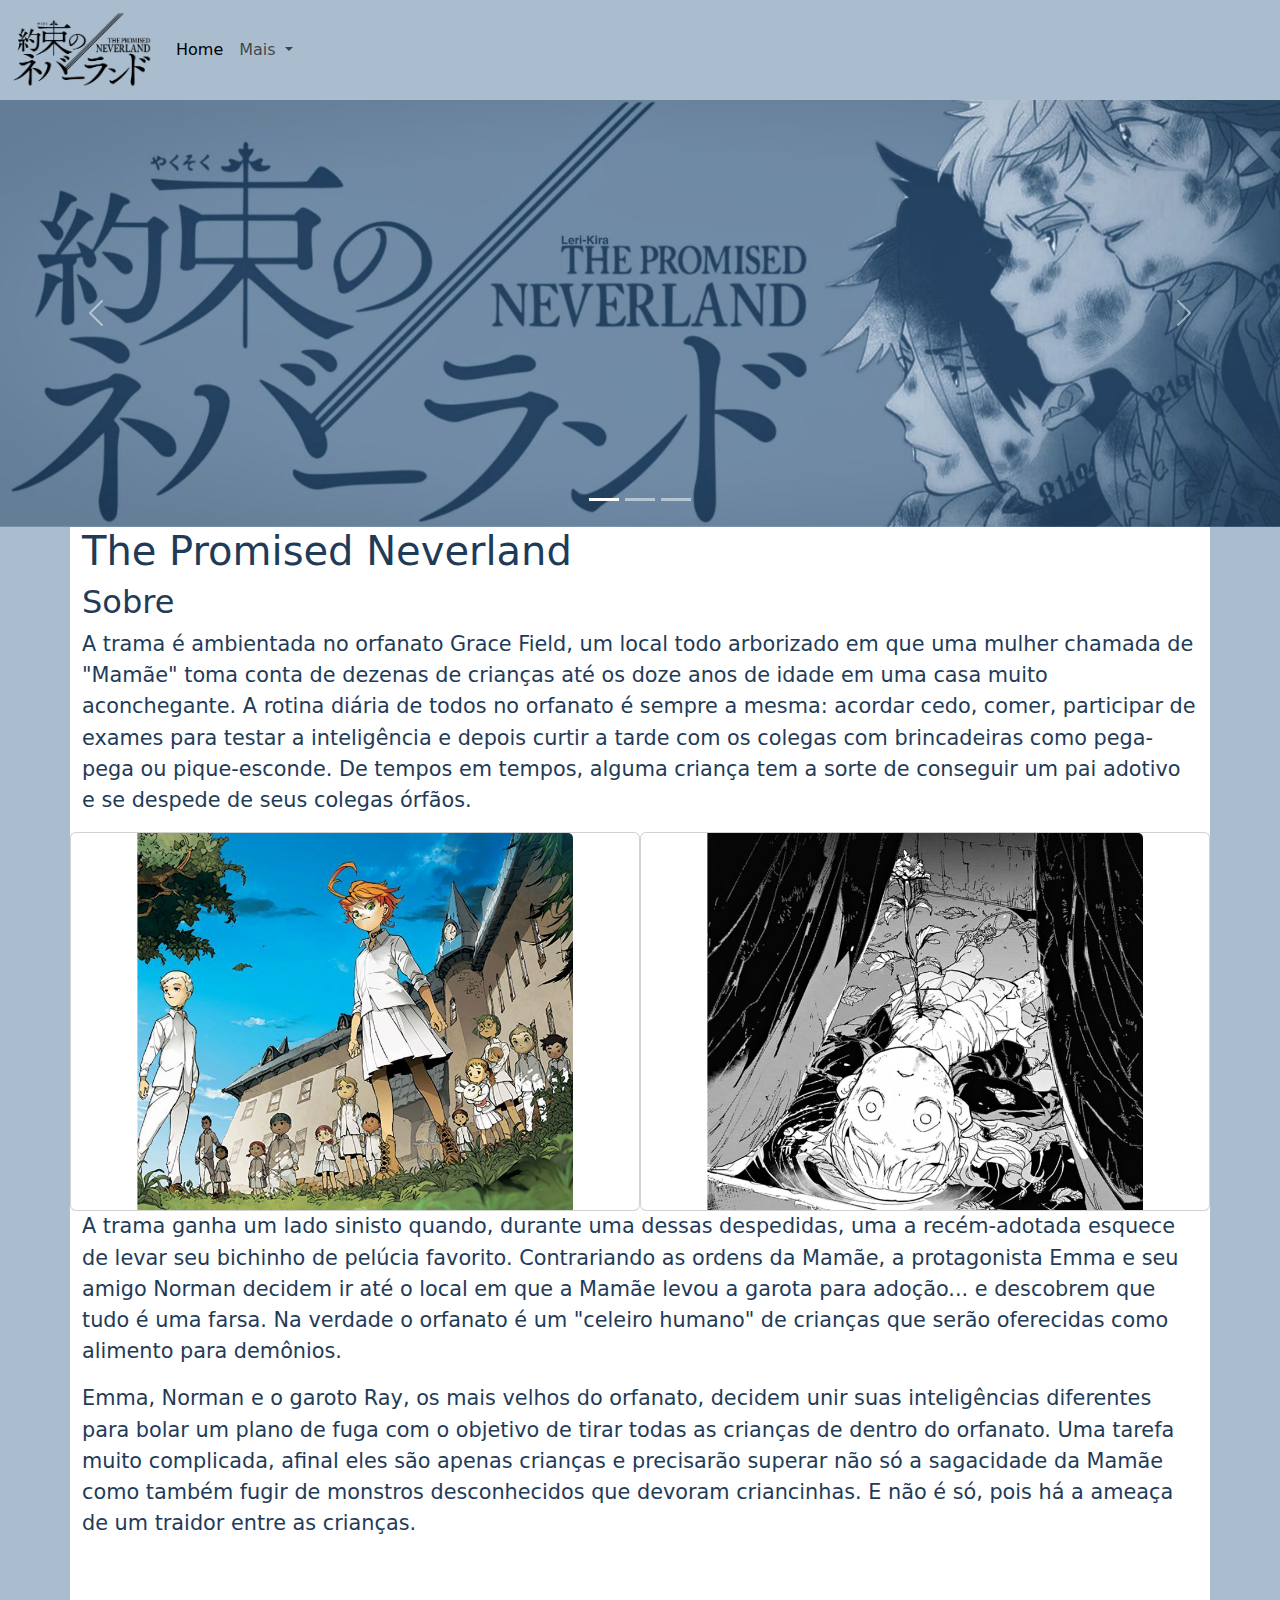
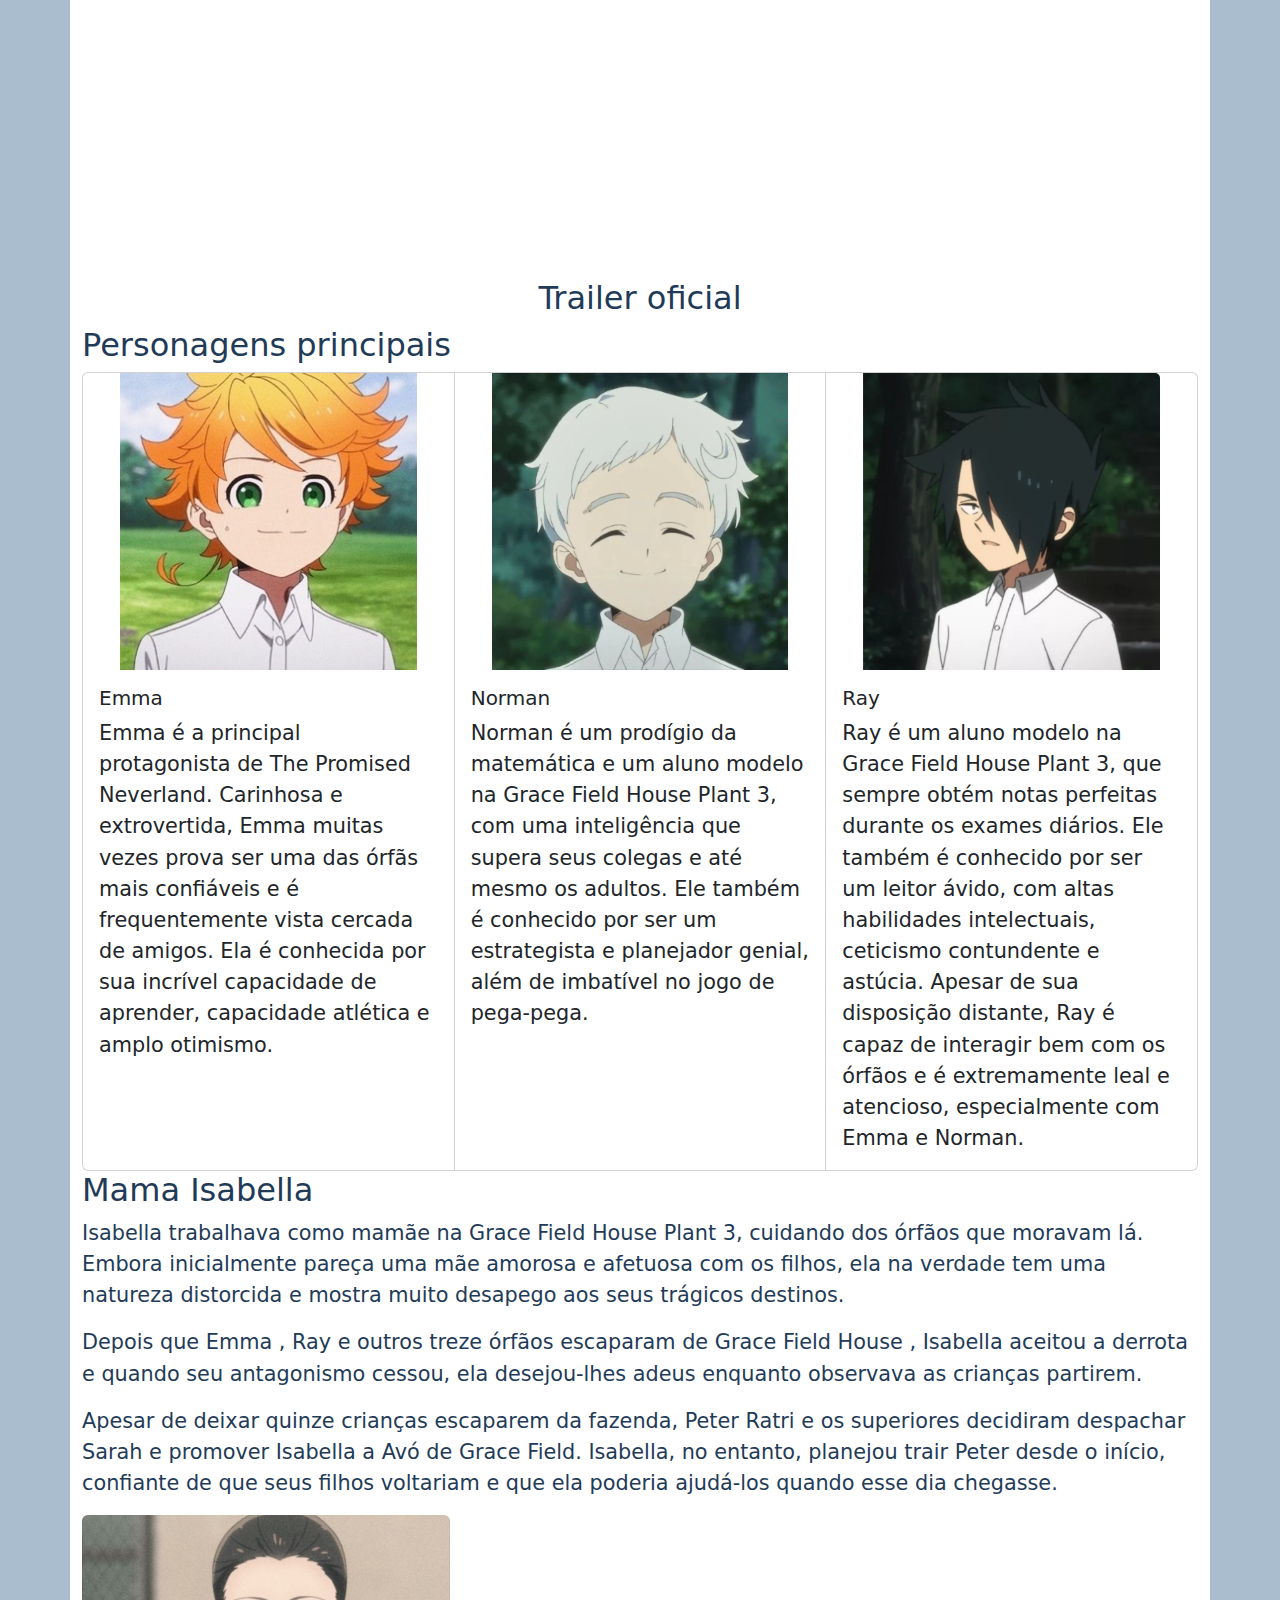
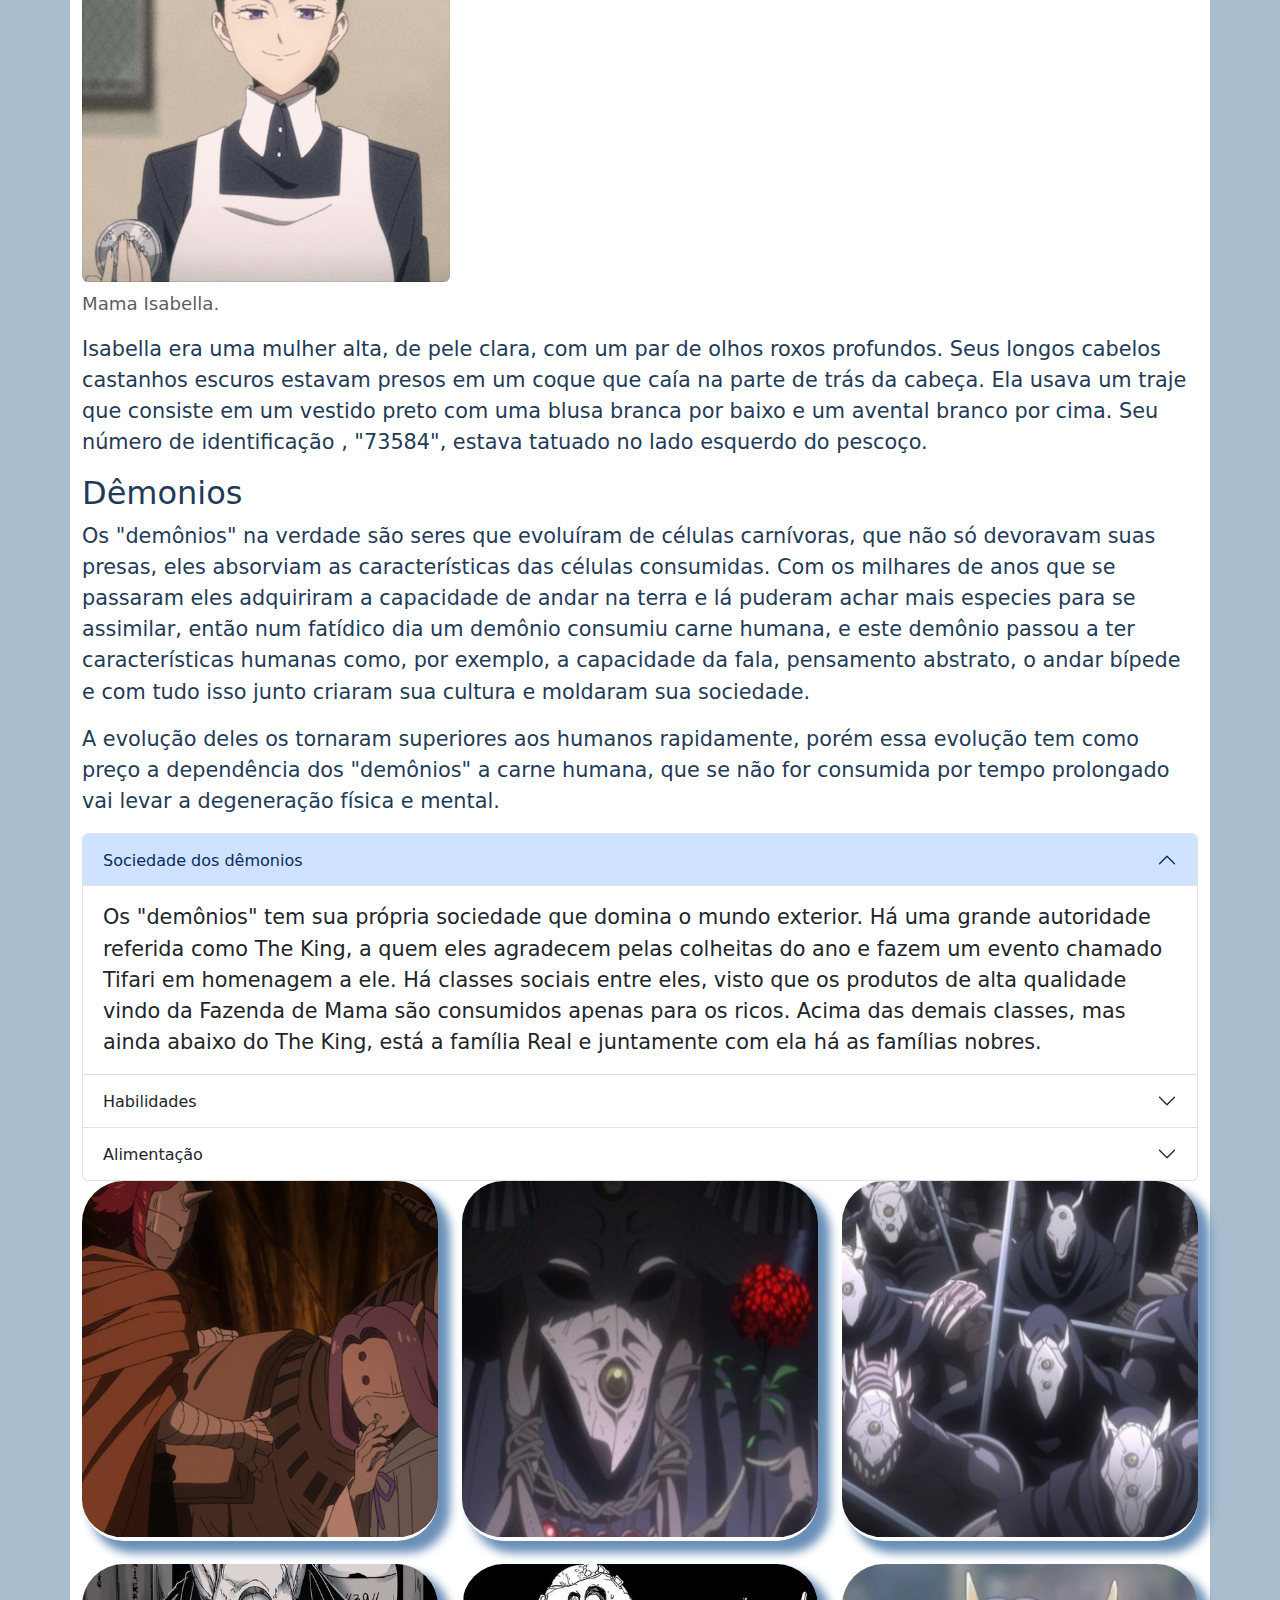
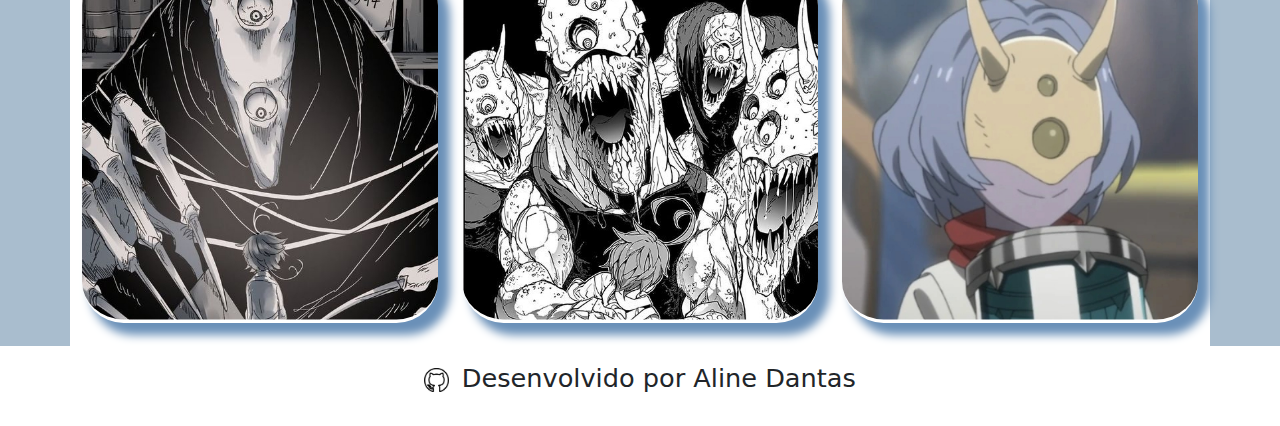
==== commit 69cb6509: "adicionei favicon" ====
--- a/index.html
+++ b/index.html
@@ -6,6 +6,7 @@
     <link rel="stylesheet" href="css\bootstrap.css">
     <link rel="stylesheet" href="css\bootstrap-grid.css">
     <link rel="stylesheet" href="css\estilo.css">
+    <link rel="shortcut icon" href="img/favicon.jpg" type="image/x-icon">
     <title>Bootstrap</title>
   </head>
   <body>
@@ -157,26 +158,26 @@
                   Alimentação
                 </button>
               </h2>
-              <div id="collapseThree" class="accordion-collapse collapse" data-bs-parent="#accordionExample">
-                <div class="accordion-body">
-                  Os demônios se alimentam principalmente de carne humana, tendo como preferência pessoas acima de 12 anos. Isso se deve por causa de seus cérebros, a parte mais saborosa de um corpo humano para eles, estar completamente desenvolvido a partir desta idade. Também se alimentam de outros animais, como gatos, conforme citado por um dos demônios.
+                <div id="collapseThree" class="accordion-collapse collapse" data-bs-parent="#accordionExample">
+                  <div class="accordion-body">
+                    Os demônios se alimentam principalmente de carne humana, tendo como preferência pessoas acima de 12 anos. Isso se deve por causa de seus cérebros, a parte mais saborosa de um corpo humano para eles, estar completamente desenvolvido a partir desta idade. Também se alimentam de outros animais, como gatos, conforme citado por um dos demônios.
+                  </div>
                 </div>
               </div>
             </div>
           </div>
-        </div>
         </section>
         <section class="gal">
-            <div class="row ">
-              <div class="col-md-4 espacobaixo"><img class="imggal" src="img/de.jpg" alt=""></div>
-              <div class="col-md-4 espacobaixo"><img class="imggal" src="img/dem.jpg" alt=""></div>
-              <div class="col-md-4 espacobaixo"><img class="imggal" src="img/demo.jpg" alt=""></div>
-            </div>
-            <div class="row">
-              <div class="col-md-4"><img class="imggal" src="img/de1.jpg" alt=""></div>
-              <div class="col-md-4"><img class="imggal" src="img/dem1.jpg" alt=""></div>
-              <div class="col-md-4"><img class="imggal" src="img/demo1.jpg" alt=""></div>
-            </div>
+          <div class="row ">
+            <div class="col-md-4 espacobaixo"><img class="imggal" src="img/de.jpg" alt=""></div>
+            <div class="col-md-4 espacobaixo"><img class="imggal" src="img/dem.jpg" alt=""></div>
+            <div class="col-md-4 espacobaixo"><img class="imggal" src="img/demo.jpg" alt=""></div>
+          </div>
+          <div class="row">
+            <div class="col-md-4 espacobaixo"><img class="imggal" src="img/de1.jpg" alt=""></div>
+            <div class="col-md-4 espacobaixo"><img class="imggal" src="img/dem1.jpg" alt=""></div>
+            <div class="col-md-4"><img class="imggal" src="img/demo1.jpg" alt=""></div>
+          </div>
       </section>
     </main>
     <footer>
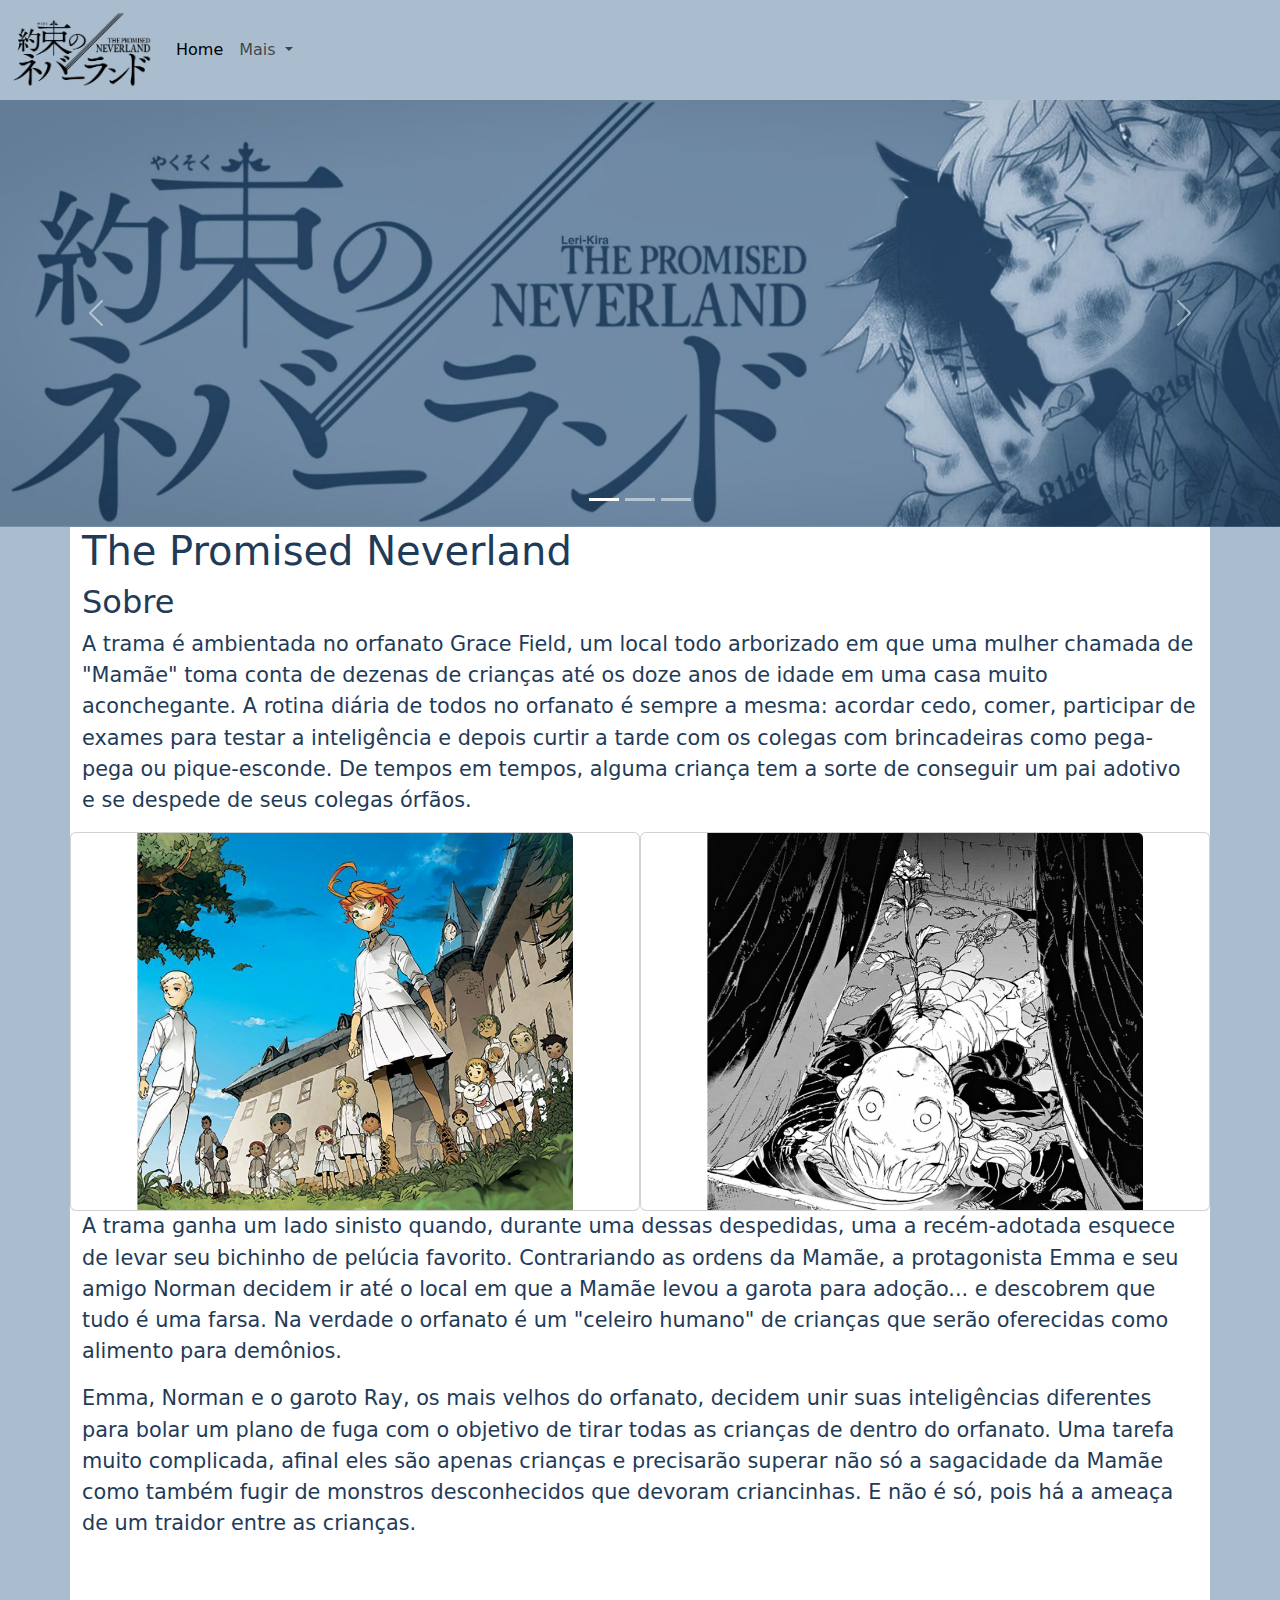
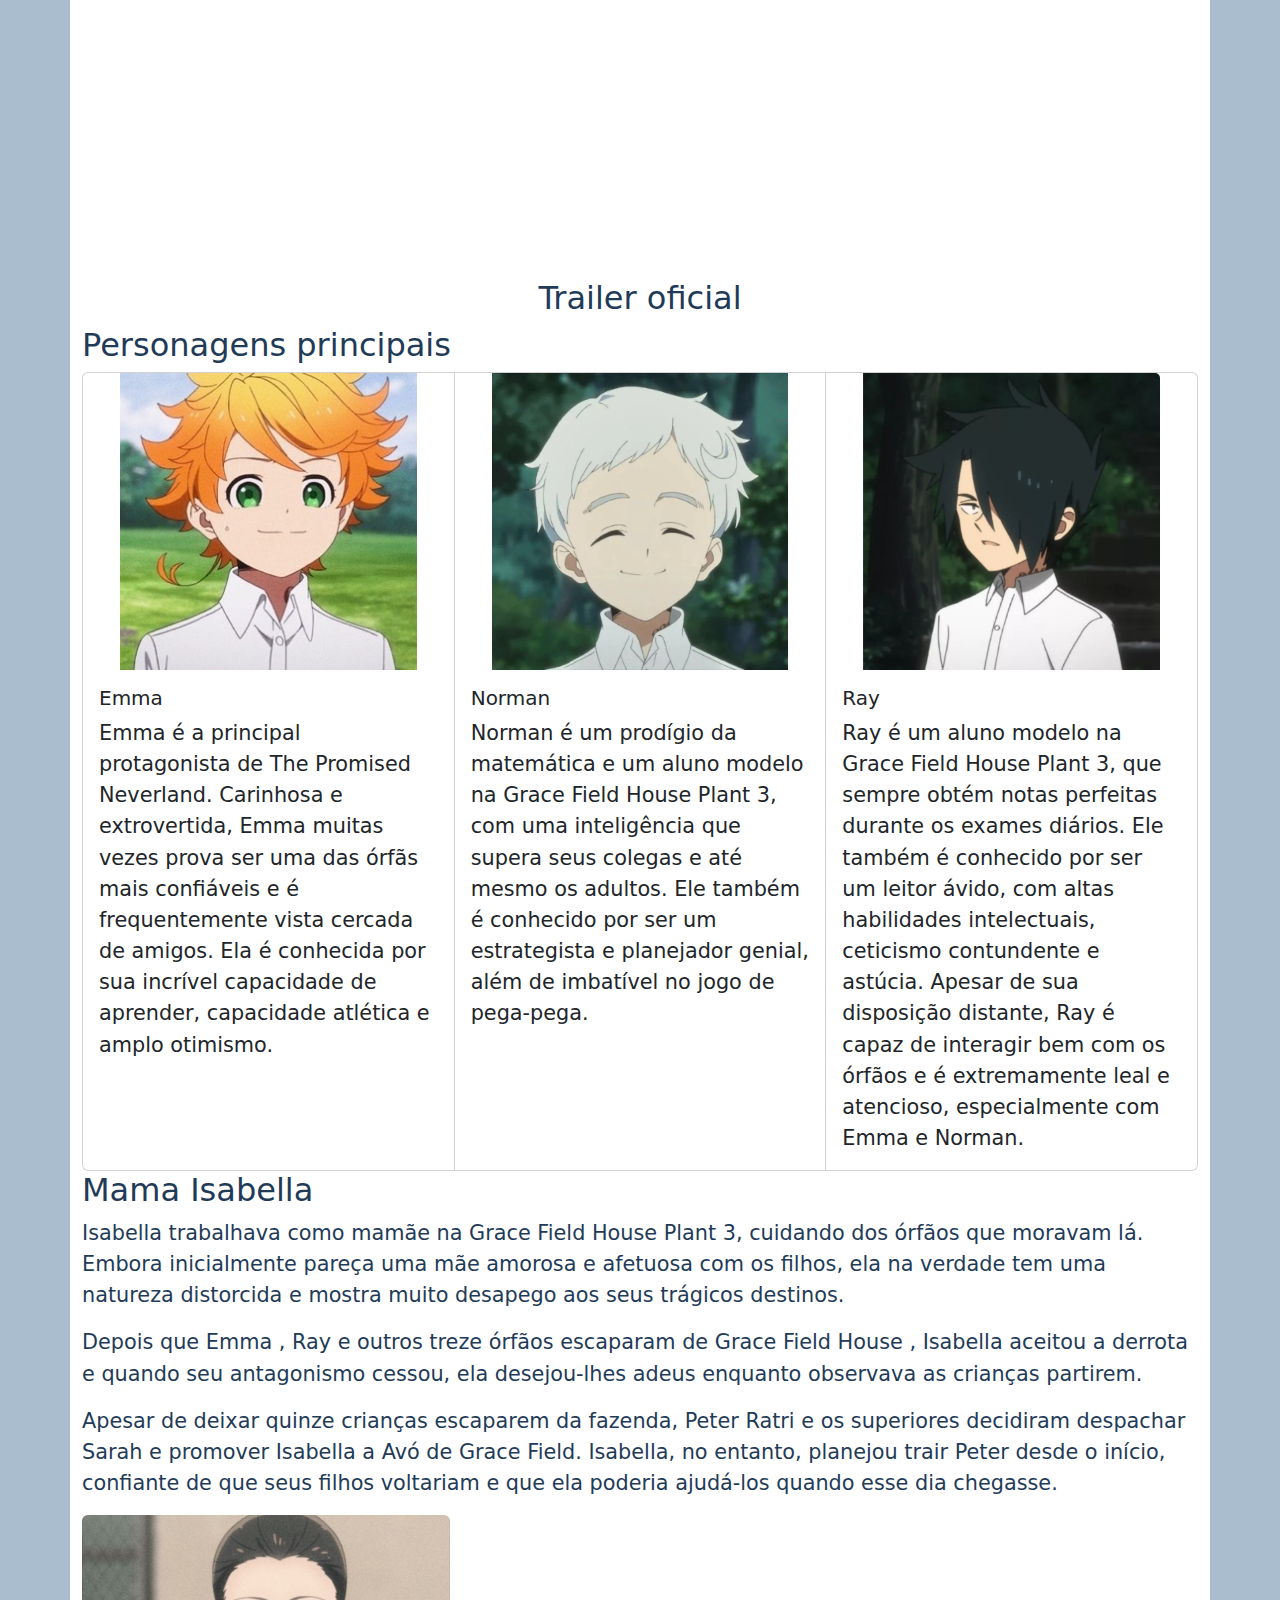
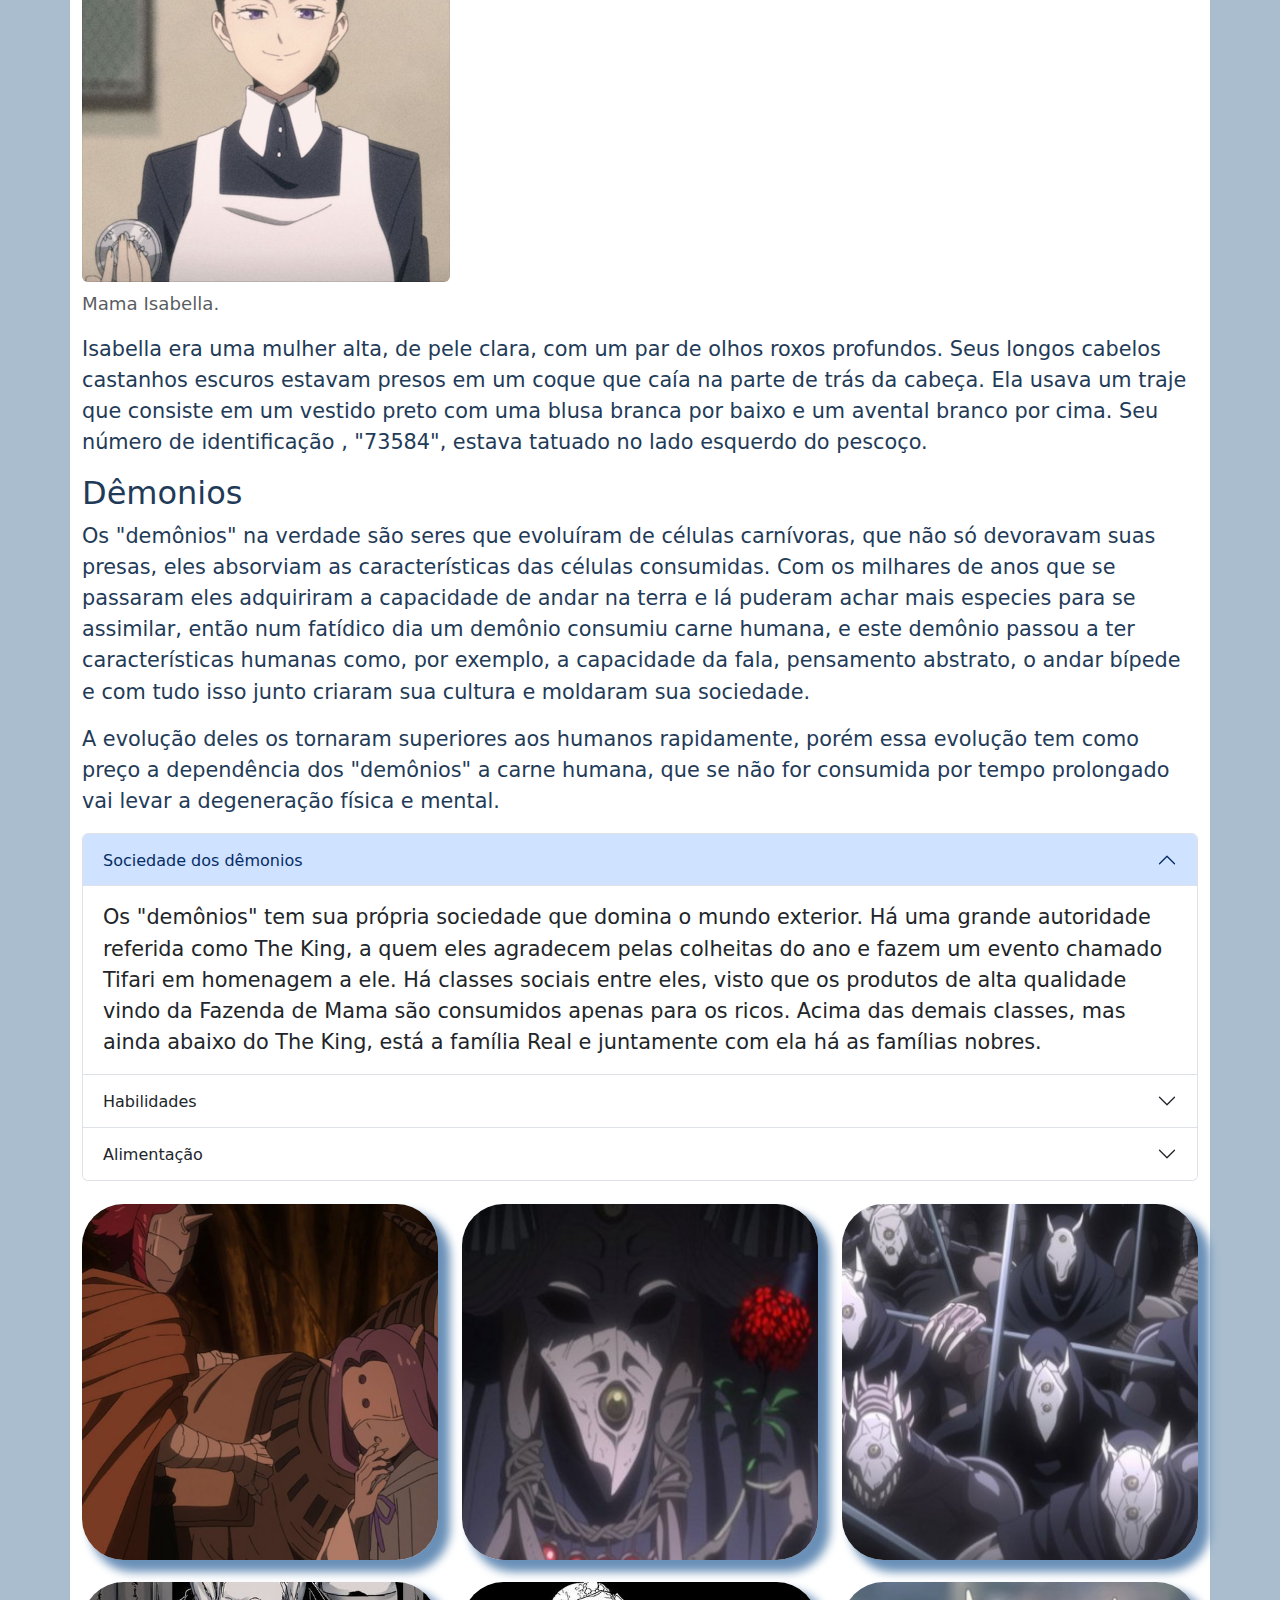
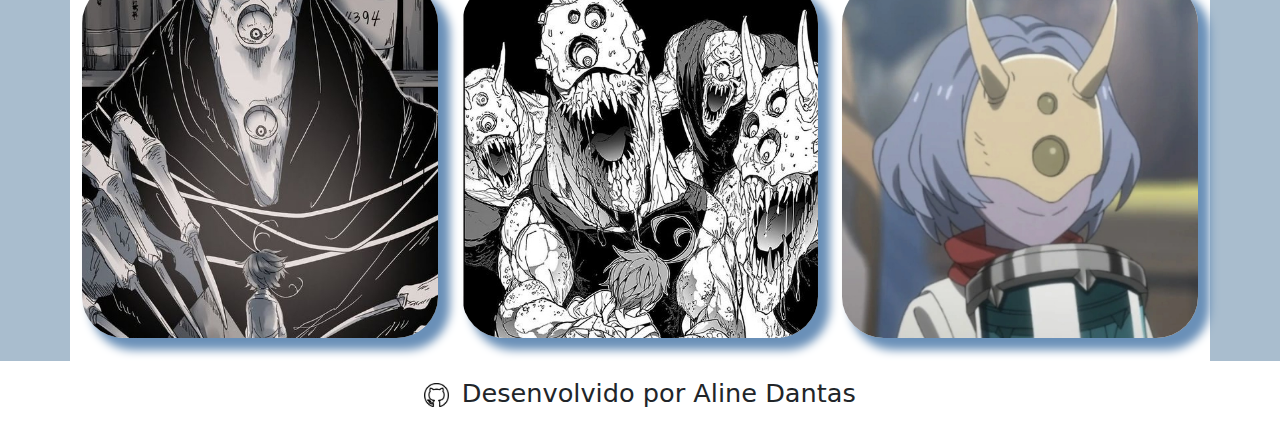
==== commit d1520865: "arrumei a galeria" ====
--- a/index.html
+++ b/index.html
@@ -6,8 +6,8 @@
     <link rel="stylesheet" href="css\bootstrap.css">
     <link rel="stylesheet" href="css\bootstrap-grid.css">
     <link rel="stylesheet" href="css\estilo.css">
-    <link rel="shortcut icon" href="img/favicon.jpg" type="image/x-icon">
-    <title>Bootstrap</title>
+    <link rel="shortcut icon" href="img/favicon.png" type="image/x-icon">
+    <title>The Promised Neverland</title>
   </head>
   <body>
     <header>
